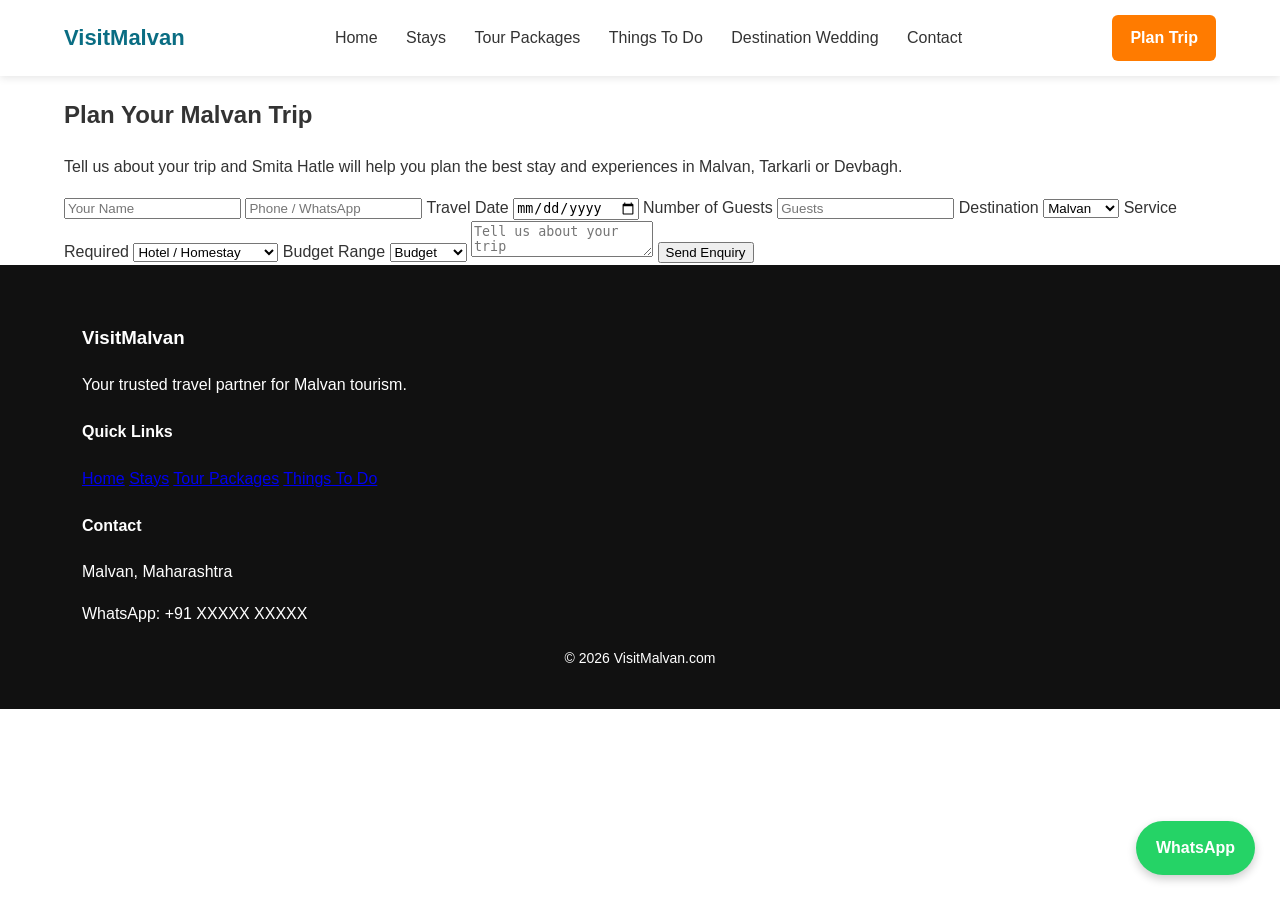
==== contact.html @ bead88ec "Create contact.html" ====
<!DOCTYPE html>
<html lang="en">

<head>

<meta charset="UTF-8">
<meta name="viewport" content="width=device-width, initial-scale=1.0">

<title>Plan Your Malvan Trip | VisitMalvan</title>

<link rel="stylesheet" href="css/style.css">

</head>

<body>

<div id="header"></div>


<section class="contact-page">

<div class="container">

<h1>Plan Your Malvan Trip</h1>

<p>
Tell us about your trip and Smita Hatle will help you plan
the best stay and experiences in Malvan, Tarkarli or Devbagh.
</p>

<form class="contact-form">

<input type="text" placeholder="Your Name" required>

<input type="tel" placeholder="Phone / WhatsApp" required>

<label>Travel Date</label>
<input type="date">

<label>Number of Guests</label>
<input type="number" min="1" placeholder="Guests">

<label>Destination</label>
<select>
<option>Malvan</option>
<option>Tarkarli</option>
<option>Devbagh</option>
</select>

<label>Service Required</label>
<select>
<option>Hotel / Homestay</option>
<option>Tour Package</option>
<option>Water Sports</option>
<option>Dolphin Safari</option>
<option>Destination Wedding</option>
<option>Local Sightseeing</option>
</select>

<label>Budget Range</label>
<select>
<option>Budget</option>
<option>Standard</option>
<option>Luxury</option>
</select>

<textarea placeholder="Tell us about your trip"></textarea>

<button type="submit">Send Enquiry</button>

</form>

</div>

</section>


<div id="footer"></div>

<script src="js/include.js"></script>

</body>
</html>
---- css/style.css ----
/* GENERAL */

body{
font-family:Arial, Helvetica, sans-serif;
margin:0;
line-height:1.6;
color:#333;
}

.container{
width:90%;
max-width:1200px;
margin:auto;
}

/* HEADER */

.site-header{
background:white;
box-shadow:0 2px 8px rgba(0,0,0,0.1);
position:sticky;
top:0;
z-index:1000;
}

.site-header .container{
display:flex;
justify-content:space-between;
align-items:center;
padding:15px 0;
}

.logo a{
font-size:22px;
font-weight:bold;
text-decoration:none;
color:#0a6d83;
}

.nav a{
margin:0 12px;
text-decoration:none;
color:#333;
font-weight:500;
}

.nav a:hover{
color:#0a6d83;
}

.cta-btn{
background:#ff7b00;
color:white;
padding:10px 18px;
border-radius:6px;
text-decoration:none;
font-weight:bold;
}

/* HERO */

.hero{
height:600px;
background-image:url('../images/hero.jpg');
background-size:cover;
background-position:center;
background-repeat:no-repeat;
position:relative;
display:flex;
align-items:center;
justify-content:center;
text-align:center;
color:white;
}

.hero-overlay{
position:absolute;
top:0;
left:0;
right:0;
bottom:0;
background:linear-gradient(
rgba(0,0,0,0.55),
rgba(0,0,0,0.35)
);
}

.hero-content{
max-width:700px;
padding:20px;
}

.hero h1{
font-size:52px;
font-weight:700;
letter-spacing:1px;
}

.hero p{
font-size:20px;
margin-bottom:25px;
}

.hero-btn{
background:#ff7b00;
padding:14px 28px;
border-radius:6px;
text-decoration:none;
color:white;
font-weight:bold;
display:inline-block;
}

/* TRUST SECTION */

.trust{
padding:70px 20px;
text-align:center;
background:#f8fafc;
}

.trust-grid{
display:grid;
grid-template-columns:repeat(auto-fit,minmax(200px,1fr));
gap:20px;
margin-top:30px;
max-width:900px;
margin-left:auto;
margin-right:auto;
font-weight:500;
}

/* DESTINATIONS */

.destinations{
padding:80px 20px;
text-align:center;
}

.destination-grid{
display:grid;
grid-template-columns:repeat(auto-fit,minmax(250px,1fr));
gap:25px;
margin-top:40px;
}

.destination-card{
border-radius:10px;
overflow:hidden;
box-shadow:0 4px 12px rgba(0,0,0,0.1);
background:white;
transition:transform 0.3s ease;
}

.destination-card:hover{
transform:translateY(-6px);
}

.destination-card img{
width:100%;
height:220px;
object-fit:cover;
}

.destination-card h3{
padding:15px;
margin:0;
}

/* SERVICES */

.services{
padding:90px 20px;
text-align:center;
background:#f7f9fb;
}

.services h2{
font-size:34px;
margin-bottom:20px;
}

.service-grid{
display:grid;
grid-template-columns:repeat(4,1fr);
gap:25px;
max-width:1100px;
margin:auto;
margin-top:40px;
}

.service-card{
background:white;
padding:35px 25px;
border-radius:12px;
box-shadow:0 6px 18px rgba(0,0,0,0.08);
transition:all 0.3s ease;
}

.service-card:hover{
transform:translateY(-8px);
box-shadow:0 14px 30px rgba(0,0,0,0.15);
}

.service-card h3{
margin-top:10px;
font-size:20px;
}

.service-card p{
color:#666;
font-size:15px;
}

.icon{
font-size:38px;
margin-bottom:12px;
}

/* EXPERIENCES */

.experiences{
padding:80px 20px;
text-align:center;
background:#fafafa;
}

.experience-grid{
display:grid;
grid-template-columns:repeat(auto-fit,minmax(240px,1fr));
gap:25px;
margin-top:40px;
}

.exp-card{
background:white;
border-radius:10px;
overflow:hidden;
box-shadow:0 4px 12px rgba(0,0,0,0.1);
transition:transform 0.3s ease;
}

.exp-card:hover{
transform:translateY(-6px);
}

.exp-card img{
width:100%;
height:200px;
object-fit:cover;
}

.exp-card h3{
padding:15px;
margin:0;
}

/* CTA SECTION */

.cta-section{
background:#0a6d83;
color:white;
padding:80px 20px;
text-align:center;
}

.cta-section h2{
margin-bottom:20px;
}

/* FOOTER */

.site-footer{
background:#111;
color:white;
padding:40px 20px;
}

.footer-section{
margin-bottom:20px;
}

.copyright{
text-align:center;
margin-top:20px;
font-size:14px;
}

/* WHATSAPP FLOAT BUTTON */

.whatsapp-float{
position:fixed;
bottom:25px;
right:25px;
background:#25D366;
color:white;
padding:14px 20px;
border-radius:50px;
text-decoration:none;
font-weight:bold;
box-shadow:0 4px 10px rgba(0,0,0,0.2);
}

/* RESPONSIVE */

@media (max-width:900px){

.service-grid{
grid-template-columns:repeat(2,1fr);
}

.hero h1{
font-size:40px;
}

}

@media (max-width:500px){

.service-grid{
grid-template-columns:1fr;
}

.hero{
height:500px;
}

.hero h1{
font-size:32px;
}

}
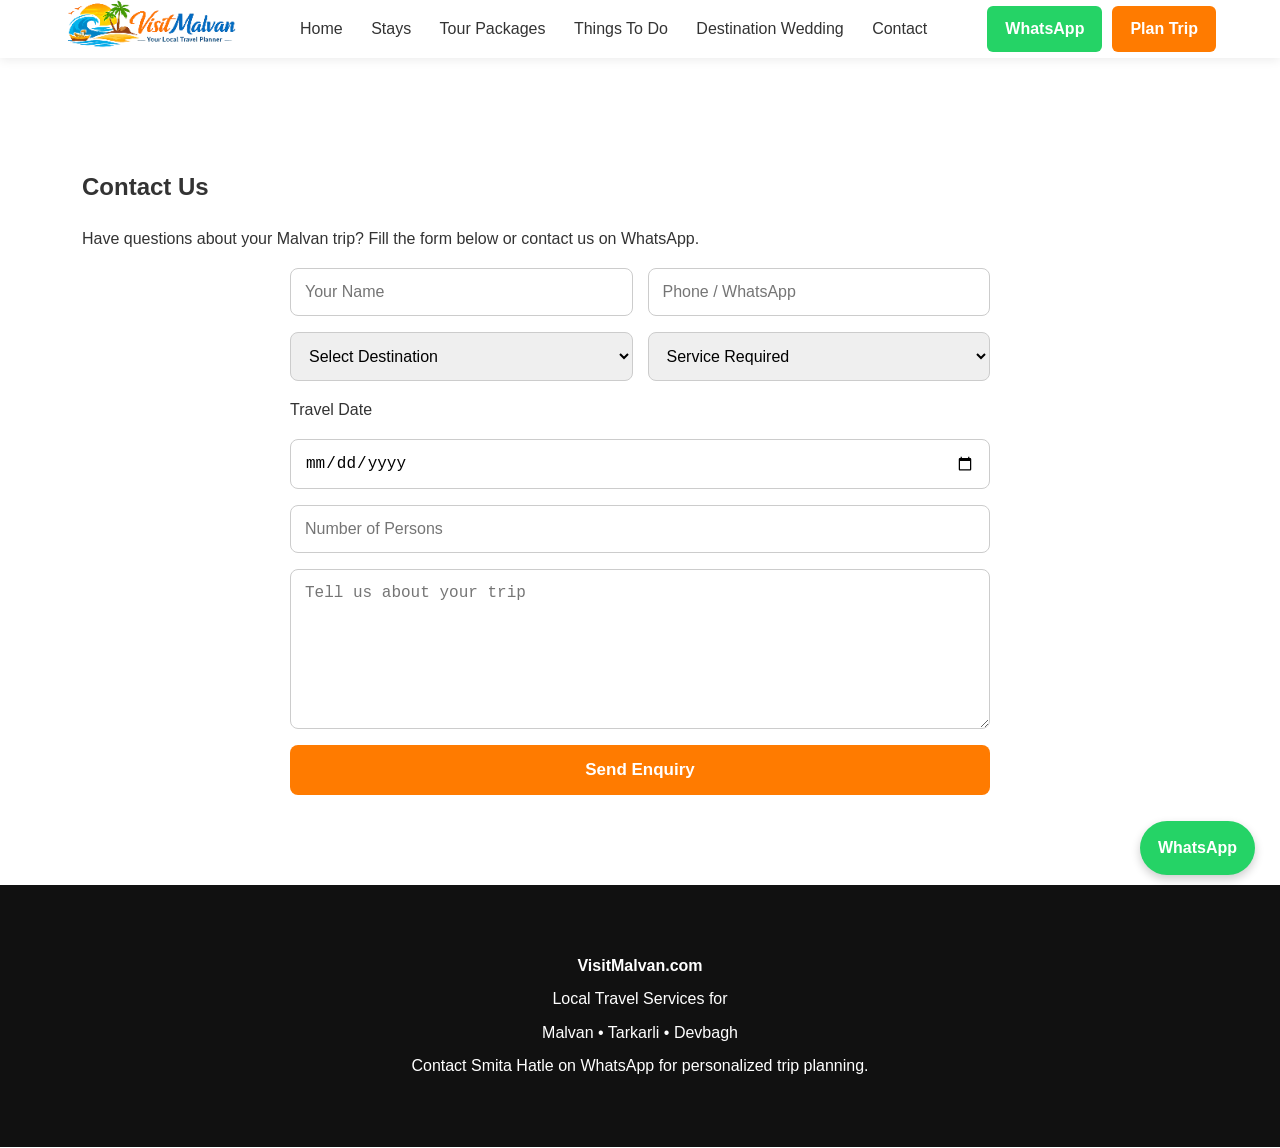
==== commit 4814e35a: "Update contact.html" ====
--- a/contact.html
+++ b/contact.html
@@ -17,56 +17,105 @@
 <div id="header"></div>
 
 
-<section class="contact-page">
+<section class="contact-section">
 
 <div class="container">
 
-<h1>Plan Your Malvan Trip</h1>
+<h1>Contact Us</h1>
 
-<p>
-Tell us about your trip and Smita Hatle will help you plan
-the best stay and experiences in Malvan, Tarkarli or Devbagh.
+<p class="contact-intro">
+Have questions about your Malvan trip?  
+Fill the form below or contact us on WhatsApp.
 </p>
 
-<form class="contact-form">
+<form
+class="enquiry-form"
+action="https://formspree.io/f/YOUR_FORM_ID"
+method="POST">
 
-<input type="text" placeholder="Your Name" required>
+<input
+type="hidden"
+name="_subject"
+value="New Enquiry from VisitMalvan Contact Page">
 
-<input type="tel" placeholder="Phone / WhatsApp" required>
+<!-- Name + Phone -->
 
-<label>Travel Date</label>
-<input type="date">
+<div class="form-row">
 
-<label>Number of Guests</label>
-<input type="number" min="1" placeholder="Guests">
+<input
+type="text"
+name="name"
+placeholder="Your Name"
+required>
 
-<label>Destination</label>
-<select>
+<input
+type="tel"
+name="phone"
+placeholder="Phone / WhatsApp"
+required>
+
+</div>
+
+<!-- Destination + Service -->
+
+<div class="form-row">
+
+<select name="destination" required>
+
+<option value="">Select Destination</option>
+
 <option>Malvan</option>
 <option>Tarkarli</option>
 <option>Devbagh</option>
+
 </select>
 
-<label>Service Required</label>
-<select>
+<select name="service" required>
+
+<option value="">Service Required</option>
+
 <option>Hotel / Homestay</option>
 <option>Tour Package</option>
 <option>Water Sports</option>
 <option>Dolphin Safari</option>
+<option>Local Sightseeing</option>
 <option>Destination Wedding</option>
-<option>Local Sightseeing</option>
+
 </select>
 
-<label>Budget Range</label>
-<select>
-<option>Budget</option>
-<option>Standard</option>
-<option>Luxury</option>
-</select>
+</div>
 
-<textarea placeholder="Tell us about your trip"></textarea>
+<!-- Travel Date -->
 
-<button type="submit">Send Enquiry</button>
+<label>Travel Date</label>
+
+<input
+type="date"
+name="travel_date"
+required>
+
+<!-- Number of Persons -->
+
+<input
+type="number"
+name="persons"
+placeholder="Number of Persons"
+min="1"
+required>
+
+<!-- Message -->
+
+<textarea
+name="message"
+placeholder="Tell us about your trip"
+required>
+</textarea>
+
+<!-- Submit -->
+
+<button type="submit">
+Send Enquiry
+</button>
 
 </form>
 
--- a/css/style.css
+++ b/css/style.css
@@ -12,7 +12,16 @@
 max-width:1200px;
 margin:auto;
 }
-
+section{
+padding:90px 20px;
+}
+
+section h2{
+font-size:34px;
+text-align:center;
+margin-bottom:25px;
+color:#0a6d83;
+}
 /* HEADER */
 
 .site-header{
@@ -27,7 +36,6 @@
 display:flex;
 justify-content:space-between;
 align-items:center;
-padding:15px 0;
 }
 
 .logo a{
@@ -36,7 +44,10 @@
 text-decoration:none;
 color:#0a6d83;
 }
-
+.logo img{
+height:48px;
+width:auto;
+}
 .nav a{
 margin:0 12px;
 text-decoration:none;
@@ -56,15 +67,47 @@
 text-decoration:none;
 font-weight:bold;
 }
+.header-buttons{
+display:flex;
+gap:10px;
+}
+
+.whatsapp-btn{
+background:#25D366;
+color:white;
+padding:10px 18px;
+border-radius:6px;
+text-decoration:none;
+font-weight:bold;
+}
+
+.whatsapp-btn:hover{
+background:#1ebe5d;
+}
+
+.hero-btn.secondary{
+background:#25D366;
+}
+
+.whatsapp-float{
+position:fixed;
+bottom:25px;
+right:25px;
+background:#25D366;
+color:white;
+padding:14px 18px;
+border-radius:50px;
+text-decoration:none;
+font-weight:bold;
+box-shadow:0 4px 10px rgba(0,0,0,0.2);
+z-index:999;
+}
 
 /* HERO */
 
 .hero{
 height:600px;
-background-image:url('../images/hero.jpg');
-background-size:cover;
-background-position:center;
-background-repeat:no-repeat;
+background:url('../images/hero.jpg') center/cover no-repeat;
 position:relative;
 display:flex;
 align-items:center;
@@ -83,54 +126,127 @@
 rgba(0,0,0,0.55),
 rgba(0,0,0,0.35)
 );
+z-index:1;
 }
 
 .hero-content{
-max-width:700px;
+position:relative;
+z-index:2;
+max-width:600px;
+margin:auto;
 padding:20px;
 }
 
 .hero h1{
-font-size:52px;
-font-weight:700;
-letter-spacing:1px;
-}
-
+font-size:46px;
+line-height:1.2;
+margin-bottom:15px;
+}
 .hero p{
 font-size:20px;
-margin-bottom:25px;
-}
-
+margin:6px 0;
+}
+.hero-sub{
+font-size:18px;
+margin-top:10px;
+letter-spacing:1px;
+opacity:0.9;
+}
 .hero-btn{
 background:#ff7b00;
 padding:14px 28px;
 border-radius:6px;
 text-decoration:none;
 color:white;
-font-weight:bold;
+font-weight:600;
 display:inline-block;
+margin:8px;
+transition:all 0.3s ease;
+}
+.hero-btn{
+margin:12px 8px;
+}
+.hero-btn:hover{
+background:#e46c00;
+}
+
+.hero-btn.secondary{
+background:#25D366;
+}
+
+.hero-btn.secondary:hover{
+background:#1ebe5d;
 }
 
 /* TRUST SECTION */
 
-.trust{
-padding:70px 20px;
-text-align:center;
-background:#f8fafc;
-}
-
-.trust-grid{
+.about-photo img{
+width:260px;
+height:auto;
+border-radius:12px;
+box-shadow:0 8px 20px rgba(0,0,0,0.15);
+display:block;
+margin:auto;
+}
+.about-smita{
+padding:80px 20px;
+background:#ffffff;
+}
+
+.about-grid{
 display:grid;
-grid-template-columns:repeat(auto-fit,minmax(200px,1fr));
-gap:20px;
-margin-top:30px;
+grid-template-columns:260px 1fr;
+gap:40px;
+align-items:center;
 max-width:900px;
-margin-left:auto;
-margin-right:auto;
+margin:auto;
+}
+
+.about-text h2{
+font-size:34px;
+margin-bottom:15px;
+}
+
+.about-text p{
+margin-bottom:12px;
+font-size:16px;
+line-height:1.6;
+}
+
+.trust-points{
+margin-top:15px;
+padding:0;
+list-style:none;
+}
+
+.trust-points li{
+margin-bottom:8px;
 font-weight:500;
 }
 
+@media (max-width:768px){
+
+.about-grid{
+grid-template-columns:1fr;
+text-align:center;
+}
+
+.about-photo img{
+margin-bottom:20px;
+}
+
+}
+
 /* DESTINATIONS */
+.destination-card img,
+.exp-card img{
+transition:transform 0.4s ease;
+}
+
+.destination-card:hover img,
+.exp-card:hover img{
+transform:scale(1.05);
+}
 
 .destinations{
 padding:80px 20px;
@@ -145,11 +261,10 @@
 }
 
 .destination-card{
-border-radius:10px;
+border-radius:12px;
 overflow:hidden;
-box-shadow:0 4px 12px rgba(0,0,0,0.1);
-background:white;
-transition:transform 0.3s ease;
+box-shadow:0 6px 18px rgba(0,0,0,0.12);
+transition:all 0.3s ease;
 }
 
 .destination-card:hover{
@@ -198,8 +313,8 @@
 }
 
 .service-card:hover{
-transform:translateY(-8px);
-box-shadow:0 14px 30px rgba(0,0,0,0.15);
+transform:translateY(-6px);
+box-shadow:0 12px 28px rgba(0,0,0,0.15);
 }
 
 .service-card h3{
@@ -234,9 +349,9 @@
 
 .exp-card{
 background:white;
-border-radius:10px;
+border-radius:12px;
 overflow:hidden;
-box-shadow:0 4px 12px rgba(0,0,0,0.1);
+box-shadow:0 6px 18px rgba(0,0,0,0.12);
 transition:transform 0.3s ease;
 }
 
@@ -249,7 +364,13 @@
 height:200px;
 object-fit:cover;
 }
-
+.exp-card img{
+transition:transform 0.4s ease;
+}
+
+.exp-card:hover img{
+transform:scale(1.05);
+}
 .exp-card h3{
 padding:15px;
 margin:0;
@@ -273,34 +394,19 @@
 .site-footer{
 background:#111;
 color:white;
-padding:40px 20px;
-}
-
-.footer-section{
-margin-bottom:20px;
-}
-
+padding:60px 20px;
+text-align:center;
+}
+
+.site-footer p{
+margin:8px 0;
+}
 .copyright{
 text-align:center;
 margin-top:20px;
 font-size:14px;
 }
 
-/* WHATSAPP FLOAT BUTTON */
-
-.whatsapp-float{
-position:fixed;
-bottom:25px;
-right:25px;
-background:#25D366;
-color:white;
-padding:14px 20px;
-border-radius:50px;
-text-decoration:none;
-font-weight:bold;
-box-shadow:0 4px 10px rgba(0,0,0,0.2);
-}
-
 /* RESPONSIVE */
 
 @media (max-width:900px){
@@ -330,3 +436,561 @@
 }
 
 }
+
+.contact-page{
+padding:80px 20px;
+}
+
+.contact-page h1{
+text-align:center;
+margin-bottom:10px;
+}
+
+.contact-page p{
+text-align:center;
+margin-bottom:40px;
+}
+
+.contact-form{
+max-width:600px;
+margin:auto;
+display:flex;
+flex-direction:column;
+gap:15px;
+}
+
+.contact-form input,
+.contact-form select,
+.contact-form textarea{
+padding:12px;
+border:1px solid #ccc;
+border-radius:6px;
+font-size:16px;
+}
+
+.contact-form textarea{
+min-height:120px;
+}
+
+.contact-form button{
+background:#ff7b00;
+color:white;
+padding:14px;
+border:none;
+border-radius:6px;
+font-size:16px;
+cursor:pointer;
+}
+
+.contact-form button:hover{
+background:#e46c00;
+}
+.enquiry-section{
+background:#f7f9fb;
+padding:80px 20px;
+text-align:center;
+}
+
+.enquiry-section p{
+max-width:600px;
+margin:auto;
+margin-bottom:30px;
+}
+
+.enquiry-form{
+max-width:600px;
+margin:auto;
+display:flex;
+flex-direction:column;
+gap:16px;
+}
+
+.enquiry-form input,
+.enquiry-form select,
+.enquiry-form textarea{
+padding:12px;
+border:1px solid #ccc;
+border-radius:6px;
+font-size:16px;
+}
+
+.enquiry-form textarea{
+min-height:120px;
+}
+
+.enquiry-form button{
+background:#ff7b00;
+color:white;
+padding:14px;
+border:none;
+border-radius:6px;
+font-size:16px;
+cursor:pointer;
+}
+
+.enquiry-form button:hover{
+background:#e46c00;
+}
+.enquiry-intro{
+max-width:600px;
+margin:auto;
+margin-bottom:25px;
+font-size:16px;
+color:#555;
+}
+/* PREMIUM ENQUIRY FORM */
+
+.enquiry-form{
+max-width:700px;
+margin:auto;
+display:flex;
+flex-direction:column;
+gap:16px;
+}
+
+.form-row{
+display:flex;
+gap:15px;
+}
+
+.form-row input,
+.form-row select{
+flex:1;
+}
+
+.enquiry-form input,
+.enquiry-form select,
+.enquiry-form textarea{
+padding:14px;
+border:1px solid #ccc;
+border-radius:8px;
+font-size:16px;
+transition:all 0.2s ease;
+}
+
+.enquiry-form input:focus,
+.enquiry-form select:focus,
+.enquiry-form textarea:focus{
+border-color:#0a6d83;
+outline:none;
+box-shadow:0 0 0 2px rgba(10,109,131,0.1);
+}
+
+.enquiry-form textarea{
+min-height:130px;
+}
+
+.enquiry-form button{
+background:#ff7b00;
+color:white;
+padding:15px;
+border:none;
+border-radius:8px;
+font-size:17px;
+font-weight:600;
+cursor:pointer;
+transition:all 0.3s ease;
+}
+
+.enquiry-form button:hover{
+background:#e46c00;
+transform:translateY(-2px);
+}
+
+/* MOBILE */
+
+@media (max-width:768px){
+
+.form-row{
+flex-direction:column;
+}
+
+}
+/* ---------------- EXISTING CSS ABOVE ---------------- */
+
+
+/* ===== PREMIUM DESIGN IMPROVEMENTS ===== */
+
+.hero-content{
+max-width:600px;
+margin:auto;
+padding:20px;
+text-align:center;
+}
+
+.hero h1{
+line-height:1.2;
+font-size:52px;
+}
+
+.hero-btn{
+margin:8px;
+}
+
+/* destination cards */
+
+.destination-card{
+border-radius:12px;
+overflow:hidden;
+box-shadow:0 6px 18px rgba(0,0,0,0.12);
+transition:all 0.3s ease;
+}
+
+.destination-card:hover{
+transform:translateY(-6px);
+}
+
+/* service cards */
+
+.service-card{
+background:white;
+padding:35px 25px;
+border-radius:12px;
+box-shadow:0 6px 18px rgba(0,0,0,0.08);
+transition:all 0.3s ease;
+}
+
+.service-card:hover{
+transform:translateY(-6px);
+box-shadow:0 12px 28px rgba(0,0,0,0.15);
+}
+
+/* experience cards */
+
+.exp-card img{
+transition:transform 0.4s ease;
+}
+
+.exp-card:hover img{
+transform:scale(1.05);
+}
+@media (max-width:768px){
+
+.hero{
+height:450px;
+padding:20px;
+}
+
+.hero h1{
+font-size:30px;
+line-height:1.2;
+}
+
+.hero p{
+font-size:16px;
+}
+
+.hero-btn{
+padding:10px 18px;
+font-size:14px;
+}
+
+}
+@media (max-width:768px){
+
+.destination-grid{
+grid-template-columns:1fr;
+}
+
+}
+@media (max-width:768px){
+
+.service-grid{
+grid-template-columns:1fr;
+}
+
+}
+@media (max-width:768px){
+
+.experience-grid{
+grid-template-columns:1fr;
+}
+
+}
+@media (max-width:768px){
+
+.about-grid{
+grid-template-columns:1fr;
+text-align:center;
+}
+
+.about-photo img{
+margin-bottom:20px;
+}
+
+}
+@media (max-width:768px){
+
+.site-header .container{
+flex-direction:column;
+gap:10px;
+}
+
+.nav{
+display:flex;
+flex-wrap:wrap;
+justify-content:center;
+}
+
+}
+@media (max-width:768px){
+
+.site-header .container{
+flex-direction:column;
+align-items:center;
+gap:10px;
+}
+
+.logo{
+margin-bottom:5px;
+}
+
+.nav{
+display:flex;
+flex-wrap:wrap;
+justify-content:center;
+gap:10px;
+}
+
+.nav a{
+margin:5px 8px;
+font-size:14px;
+}
+
+.header-buttons{
+display:flex;
+gap:10px;
+}
+
+}
+/* Hamburger button */
+
+.menu-toggle{
+display:none;
+font-size:26px;
+cursor:pointer;
+}
+
+/* Mobile styles */
+
+@media (max-width:768px){
+
+.menu-toggle{
+display:block;
+position:absolute;
+right:20px;
+top:18px;
+}
+
+.nav{
+max-height:0;
+overflow:hidden;
+flex-direction:column;
+width:100%;
+background:white;
+transition:max-height 0.3s ease;
+box-shadow:0 4px 10px rgba(0,0,0,0.1);
+}
+
+.nav.active{
+max-height:400px;
+}
+
+.nav a{
+display:block;
+padding:12px;
+text-align:center;
+border-top:1px solid #eee;
+}
+
+.header-buttons{
+display:none;
+}
+
+.site-header .container{
+position:relative;
+flex-direction:column;
+align-items:flex-start;
+}
+
+}
+@media (max-width:768px){
+
+.site-header{
+padding:10px 0;
+}
+
+.logo a{
+font-size:20px;
+}
+
+}
+/* ===== SAFE HEADER ENHANCEMENTS ===== */
+
+/* Add subtle shadow only if not already defined */
+
+.site-header{
+box-shadow:0 2px 10px rgba(0,0,0,0.08);
+}
+
+/* Improve spacing without changing layout */
+
+.nav{
+gap:18px;
+}
+
+/* Smooth hover color */
+
+.nav a{
+transition:color 0.3s ease;
+}
+
+/* Add underline hover effect safely */
+
+.nav a:hover{
+color:#0a6d83;
+}
+
+/* Button improvement without changing size */
+
+.cta-btn{
+transition:all 0.3s ease;
+}
+
+.cta-btn:hover{
+transform:translateY(-2px);
+}
+/* EXPERT SECTION (MERGED TRUST + VALUE) */
+
+.expert-section{
+background:#ffffff;
+padding:80px 20px;
+}
+
+.expert-grid{
+display:grid;
+grid-template-columns:280px 1fr;
+gap:40px;
+align-items:center;
+max-width:1000px;
+margin:auto;
+}
+
+.expert-photo img{
+width:260px;
+border-radius:12px;
+box-shadow:0 8px 20px rgba(0,0,0,0.15);
+display:block;
+margin:auto;
+}
+
+.expert-content h2{
+margin-bottom:15px;
+font-size:34px;
+}
+
+.expert-content p{
+font-size:16px;
+line-height:1.6;
+margin-bottom:20px;
+}
+
+.expert-points{
+display:grid;
+grid-template-columns:repeat(auto-fit,minmax(220px,1fr));
+gap:12px;
+font-weight:500;
+color:#333;
+}
+
+/* Mobile */
+
+@media (max-width:768px){
+
+.expert-grid{
+grid-template-columns:1fr;
+text-align:center;
+}
+
+.expert-photo img{
+margin-bottom:20px;
+}
+
+}
+/* TESTIMONIALS */
+
+.testimonials{
+background:#ffffff;
+padding:80px 20px;
+text-align:center;
+}
+
+.testimonial-grid{
+display:grid;
+grid-template-columns:repeat(auto-fit,minmax(280px,1fr));
+gap:25px;
+margin-top:40px;
+}
+
+.testimonial-card{
+background:#f7f9fb;
+padding:25px;
+border-radius:12px;
+box-shadow:0 6px 18px rgba(0,0,0,0.08);
+transition:all 0.3s ease;
+}
+
+.testimonial-card:hover{
+transform:translateY(-6px);
+box-shadow:0 12px 28px rgba(0,0,0,0.15);
+}
+
+.stars{
+color:#ffb400;
+font-size:18px;
+margin-bottom:10px;
+}
+
+.testimonial-card p{
+font-size:15px;
+line-height:1.6;
+margin-bottom:15px;
+}
+
+.testimonial-card h4{
+margin:0;
+color:#0a6d83;
+}
+
+.testimonial-card span{
+font-size:14px;
+color:#666;
+}
+/* PREMIUM ONE-LINE TRUST BAR */
+
+.trust-line{
+background:linear-gradient(90deg,#0a6d83,#128aa3);
+color:white;
+padding:18px 10px;
+text-align:center;
+font-weight:600;
+letter-spacing:0.5px;
+font-size:16px;
+box-shadow:0 -2px 10px rgba(0,0,0,0.08);
+}
+
+.trust-line p{
+margin:0;
+}
+
+/* Mobile */
+
+@media (max-width:768px){
+
+.trust-line{
+font-size:14px;
+line-height:1.5;
+padding:14px 10px;
+}
+
+}
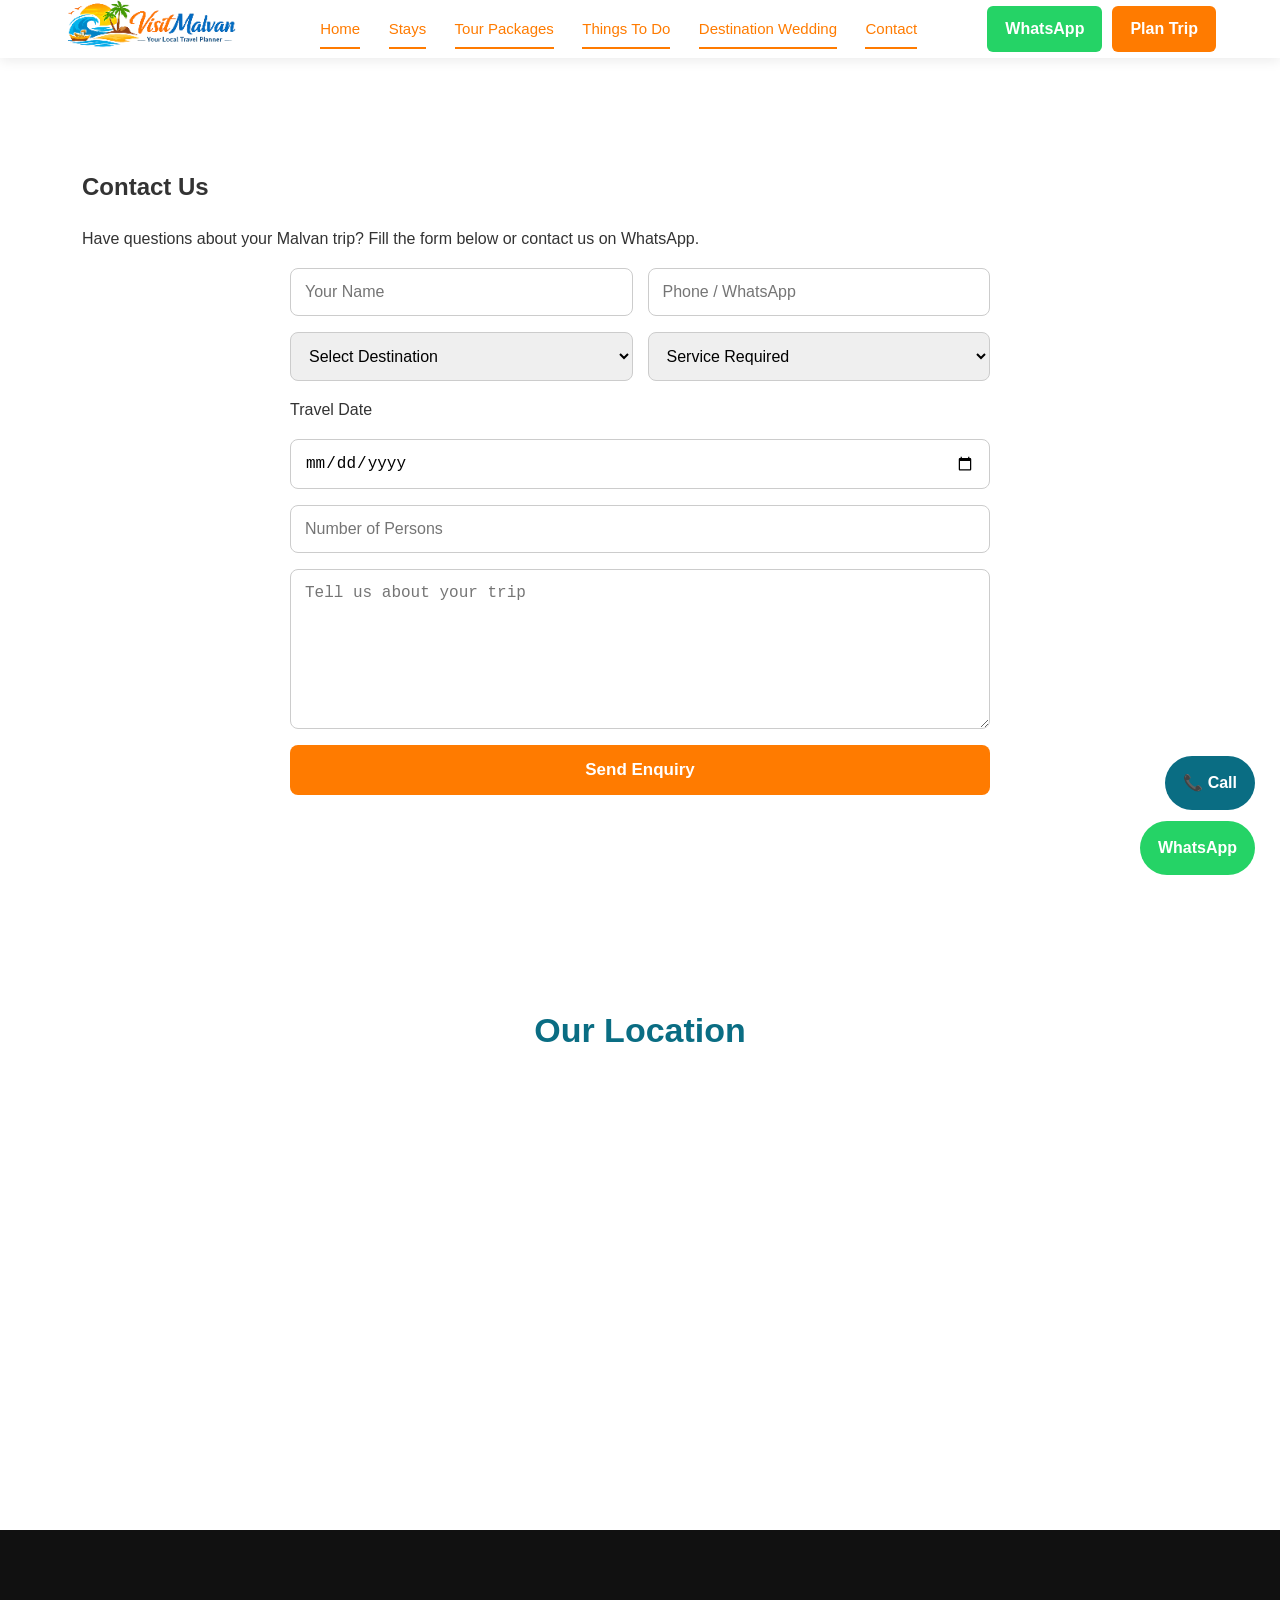
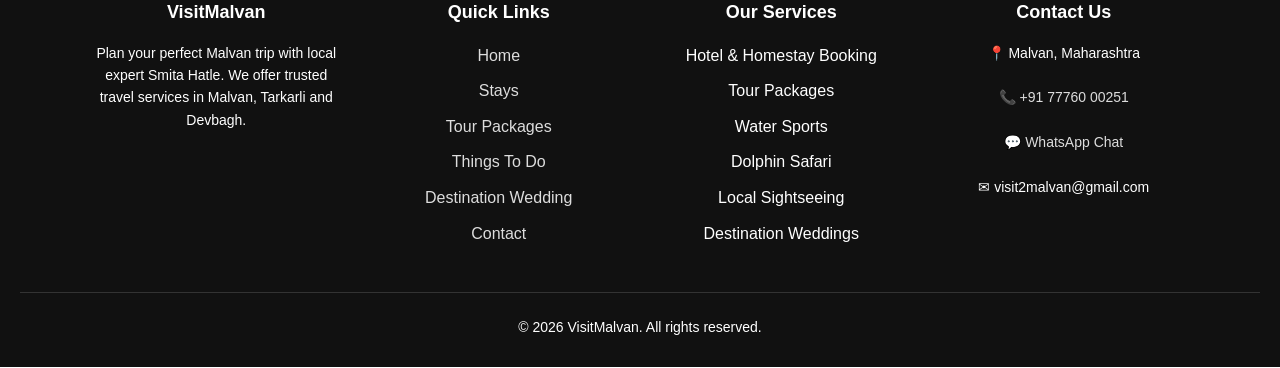
==== commit 53cf7199: "Update contact.html" ====
--- a/contact.html
+++ b/contact.html
@@ -30,9 +30,12 @@
 
 <form
 class="enquiry-form"
-action="https://formspree.io/f/YOUR_FORM_ID"
+action="https://formspree.io/f/mvzvkknq"
 method="POST">
-
+<input
+type="hidden"
+name="_next"
+value="https://visitmalvan.com/thank-you.html">
 <input
 type="hidden"
 name="_subject"
@@ -123,7 +126,19 @@
 
 </section>
 
+<section class="map-section">
 
+<h2>Our Location</h2>
+
+<iframe
+src="https://www.google.com/maps?q=Malvan+Maharashtra&output=embed"
+width="100%"
+height="350"
+style="border:0;"
+loading="lazy">
+</iframe>
+
+</section>
 <div id="footer"></div>
 
 <script src="js/include.js"></script>
--- a/css/style.css
+++ b/css/style.css
@@ -23,7 +23,12 @@
 color:#0a6d83;
 }
 /* HEADER */
-
+.hero-overlay{
+background:linear-gradient(
+rgba(0,0,0,0.65),
+rgba(0,0,0,0.45)
+);
+}
 .site-header{
 background:white;
 box-shadow:0 2px 8px rgba(0,0,0,0.1);
@@ -46,7 +51,7 @@
 }
 .logo img{
 height:48px;
-width:auto;
+margin-right:10px;
 }
 .nav a{
 margin:0 12px;
@@ -64,8 +69,14 @@
 color:white;
 padding:10px 18px;
 border-radius:6px;
+font-weight:600;
 text-decoration:none;
-font-weight:bold;
+transition:all 0.3s ease;
+}
+
+.cta-btn:hover{
+background:#e46c00;
+transform:translateY(-2px);
 }
 .header-buttons{
 display:flex;
@@ -87,6 +98,19 @@
 
 .hero-btn.secondary{
 background:#25D366;
+}
+
+.call-float{
+position:fixed;
+bottom:90px;
+right:25px;
+background:#0a6d83;
+color:white;
+padding:14px 18px;
+border-radius:50px;
+text-decoration:none;
+font-weight:bold;
+z-index:999;
 }
 
 .whatsapp-float{
@@ -99,7 +123,6 @@
 border-radius:50px;
 text-decoration:none;
 font-weight:bold;
-box-shadow:0 4px 10px rgba(0,0,0,0.2);
 z-index:999;
 }
 
@@ -994,3 +1017,128 @@
 }
 
 }
+.thank-you-section{
+text-align:center;
+padding:100px 20px;
+}
+
+.thank-you-section h1{
+font-size:36px;
+margin-bottom:20px;
+color:#0a6d83;
+}
+
+.thank-you-text{
+font-size:18px;
+margin-bottom:30px;
+}
+
+.thank-you-buttons{
+display:flex;
+justify-content:center;
+gap:15px;
+flex-wrap:wrap;
+}
+/* FOOTER */
+
+.site-footer{
+background:#111;
+color:white;
+padding:50px 20px 20px;
+}
+
+.footer-grid{
+display:grid;
+grid-template-columns:repeat(auto-fit,minmax(220px,1fr));
+gap:30px;
+max-width:1100px;
+margin:auto;
+}
+
+.footer-section h3{
+margin-bottom:15px;
+font-size:18px;
+}
+
+.footer-section p{
+font-size:14px;
+line-height:1.6;
+}
+
+.footer-section ul{
+list-style:none;
+padding:0;
+}
+
+.footer-section ul li{
+margin-bottom:10px;
+}
+
+.footer-section a{
+color:#ddd;
+text-decoration:none;
+}
+
+.footer-section a:hover{
+color:#ff7b00;
+}
+
+.footer-bottom{
+text-align:center;
+margin-top:30px;
+padding-top:15px;
+border-top:1px solid #333;
+font-size:14px;
+}
+/* PREMIUM NAVIGATION STYLING */
+
+.nav a{
+position:relative;
+font-weight:500;
+font-size:15px;
+padding:6px 0;
+transition:color 0.3s ease;
+}
+
+/* underline animation */
+
+.nav a::after{
+content:"";
+position:absolute;
+left:0;
+bottom:-6px;
+width:0;
+height:2px;
+background:#ff7b00;
+transition:width 0.3s ease;
+}
+
+.nav a:hover{
+color:#ff7b00;
+}
+
+.nav a:hover::after{
+width:100%;
+}
+
+/* active page highlight */
+
+.nav a.active{
+color:#ff7b00;
+}
+
+.nav a.active::after{
+width:100%;
+}
+
+/* spacing improvement */
+
+.nav{
+gap:22px;
+}
+
+/* header polish */
+
+.site-header{
+box-shadow:0 3px 12px rgba(0,0,0,0.08);
+}
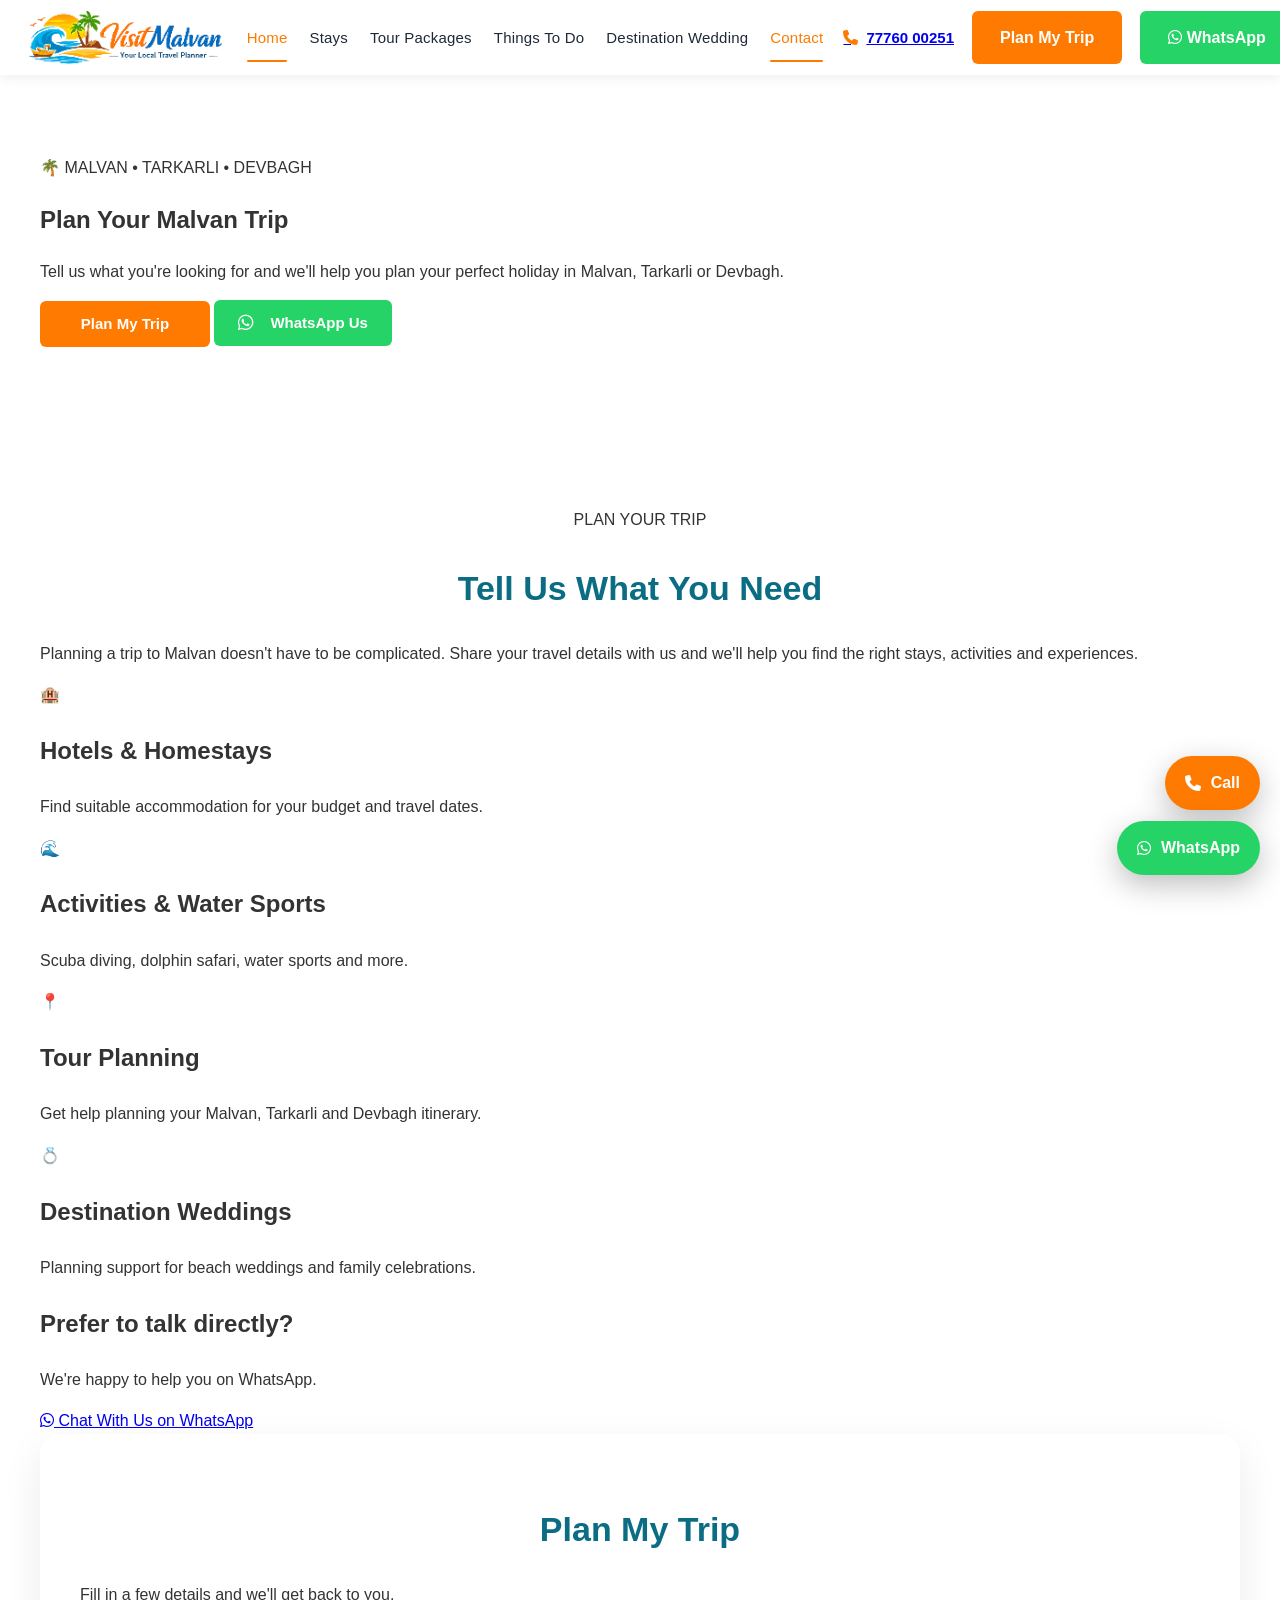
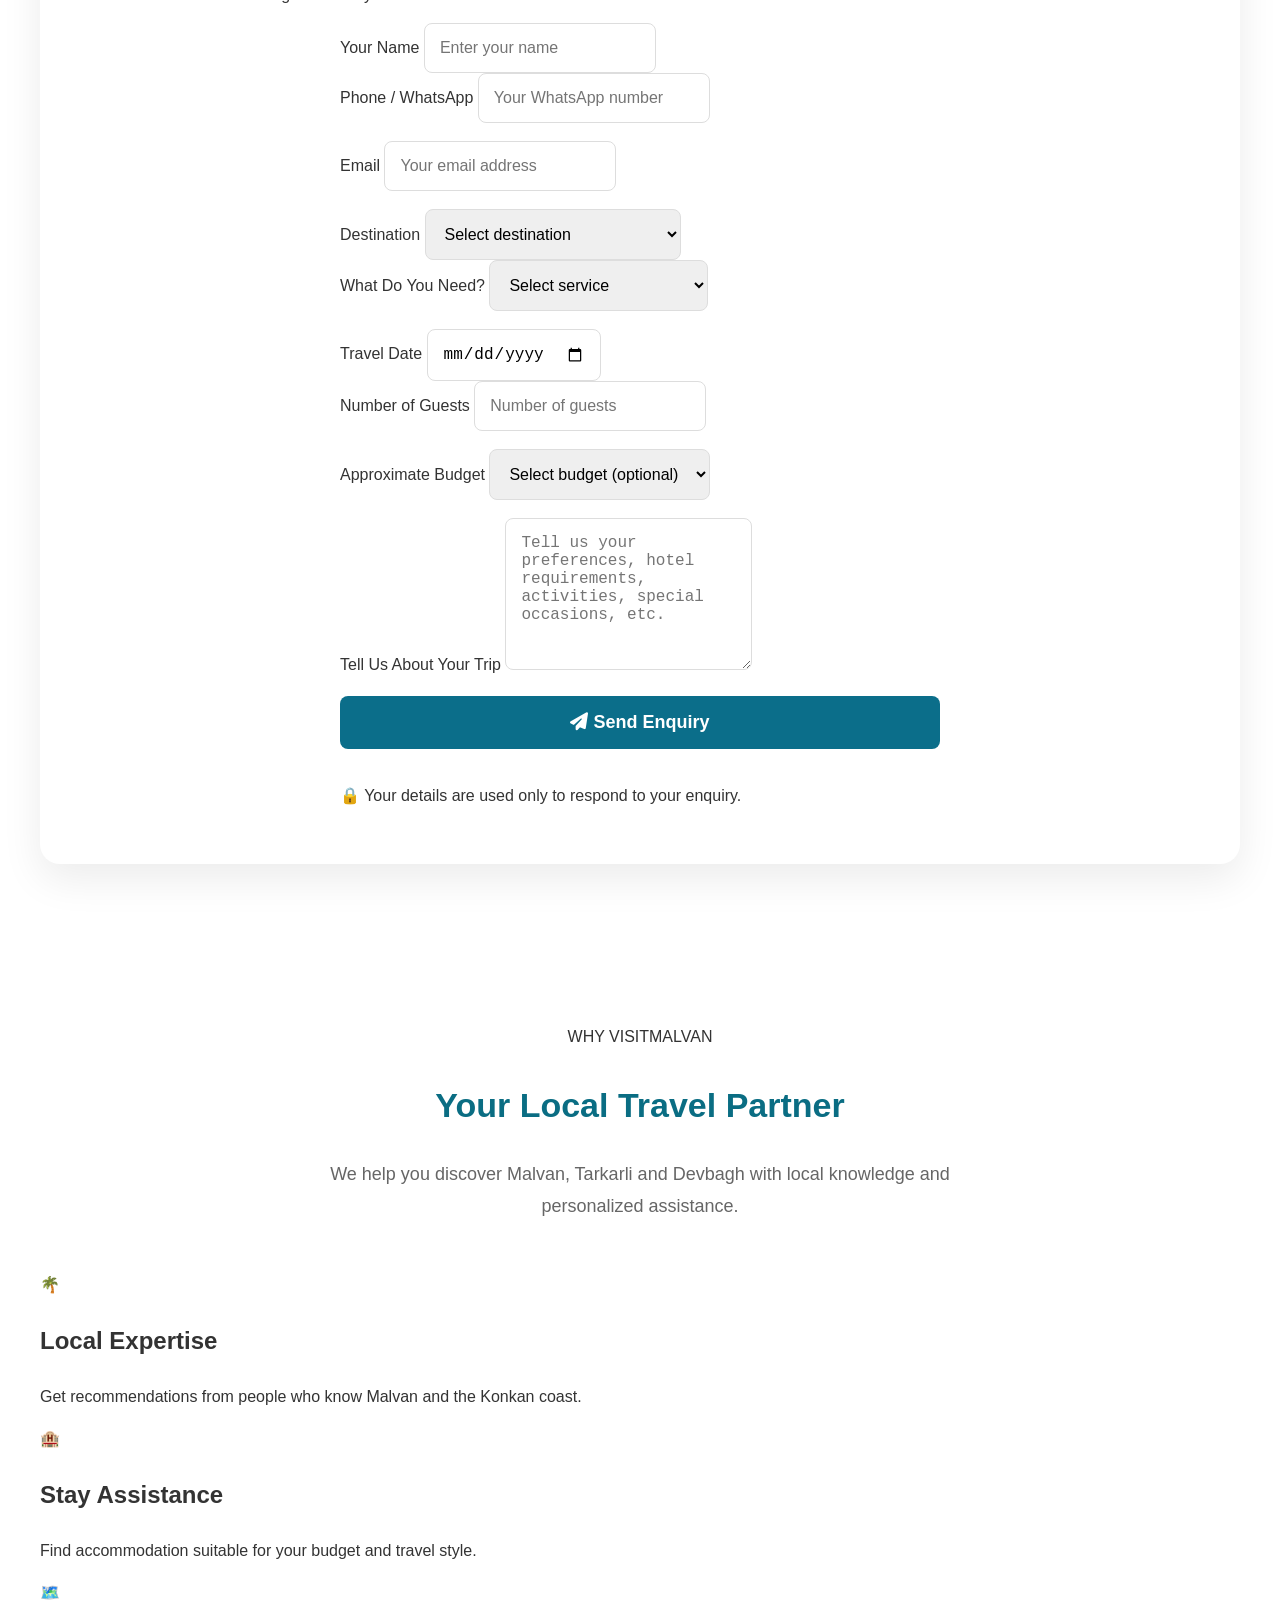
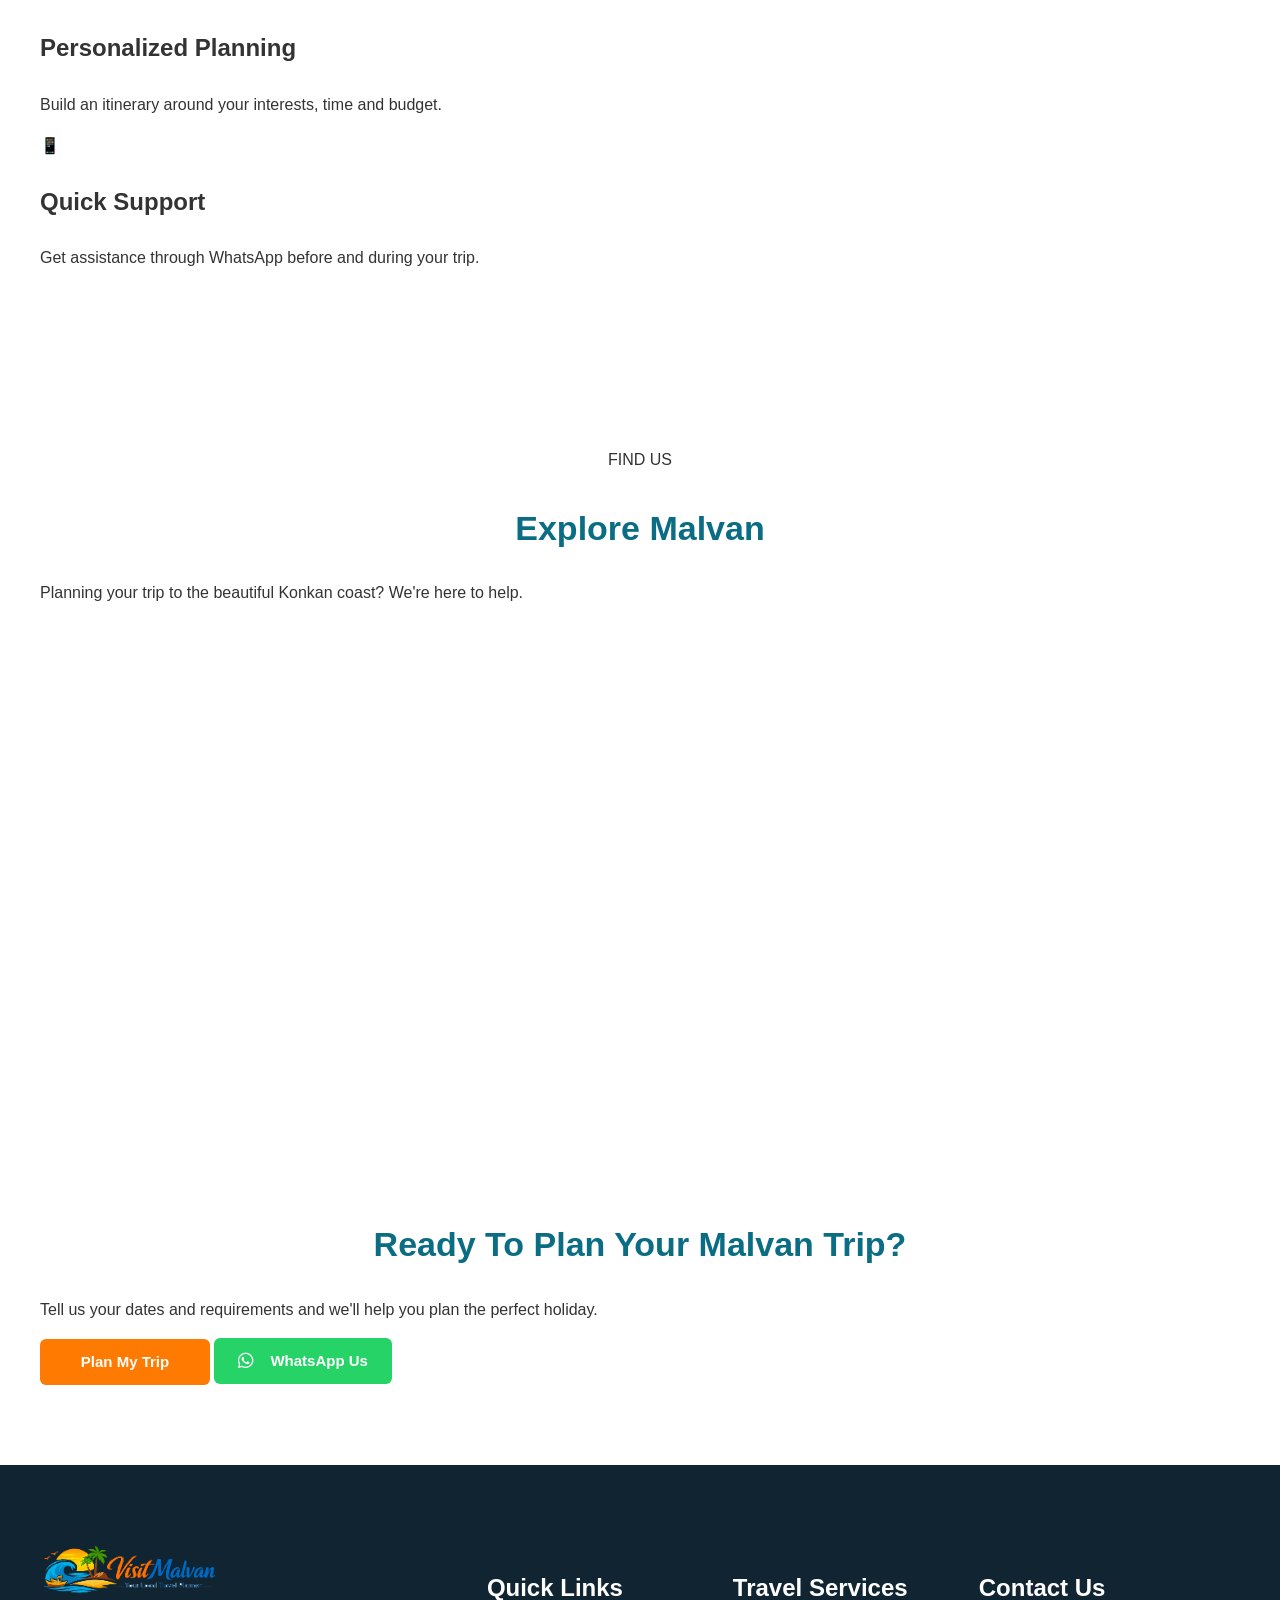
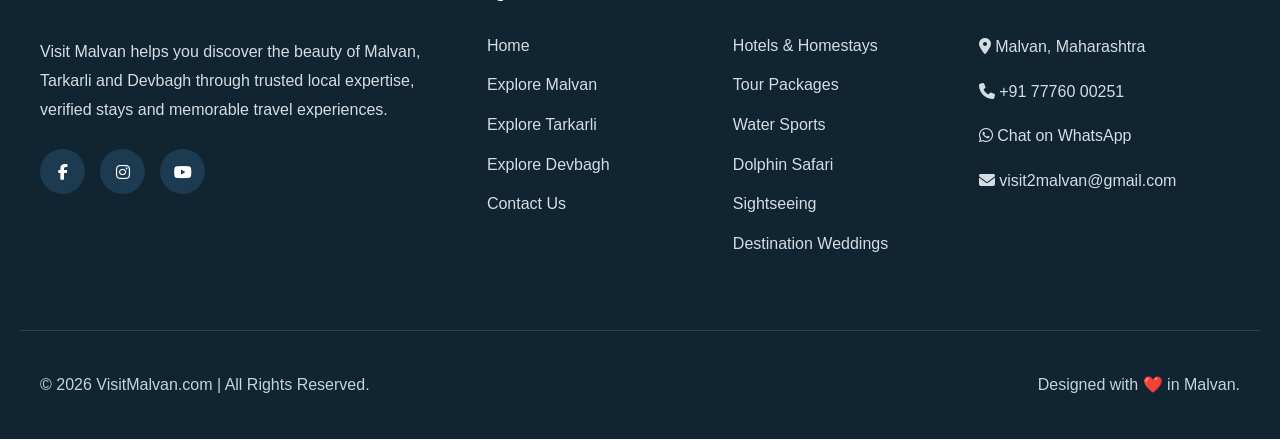
==== commit 79899812: "Update contact.html" ====
--- a/contact.html
+++ b/contact.html
@@ -8,7 +8,17 @@
 
 <title>Plan Your Malvan Trip | VisitMalvan</title>
 
+<meta name="description"
+content="Plan your Malvan, Tarkarli or Devbagh trip with VisitMalvan. Get help with hotels, tour packages, scuba diving, water sports, sightseeing and destination weddings.">
+
 <link rel="stylesheet" href="css/style.css">
+<link rel="stylesheet" href="css/contact.css">
+
+<link rel="icon" href="favicon.ico">
+<link rel="shortcut icon" href="favicon.ico">
+
+<link rel="stylesheet"
+href="https://cdnjs.cloudflare.com/ajax/libs/font-awesome/6.5.1/css/all.min.css">
 
 </head>
 
@@ -17,129 +27,623 @@
 <div id="header"></div>
 
 
-<section class="contact-section">
-
-<div class="container">
-
-<h1>Contact Us</h1>
-
-<p class="contact-intro">
-Have questions about your Malvan trip?  
-Fill the form below or contact us on WhatsApp.
-</p>
-
-<form
-class="enquiry-form"
-action="https://formspree.io/f/mvzvkknq"
-method="POST">
-<input
-type="hidden"
-name="_next"
-value="https://visitmalvan.com/thank-you.html">
-<input
-type="hidden"
-name="_subject"
-value="New Enquiry from VisitMalvan Contact Page">
-
-<!-- Name + Phone -->
-
-<div class="form-row">
-
-<input
-type="text"
-name="name"
-placeholder="Your Name"
-required>
-
-<input
-type="tel"
-name="phone"
-placeholder="Phone / WhatsApp"
-required>
-
-</div>
-
-<!-- Destination + Service -->
-
-<div class="form-row">
-
-<select name="destination" required>
-
-<option value="">Select Destination</option>
-
-<option>Malvan</option>
-<option>Tarkarli</option>
-<option>Devbagh</option>
-
-</select>
-
-<select name="service" required>
-
-<option value="">Service Required</option>
-
-<option>Hotel / Homestay</option>
-<option>Tour Package</option>
-<option>Water Sports</option>
-<option>Dolphin Safari</option>
-<option>Local Sightseeing</option>
-<option>Destination Wedding</option>
-
-</select>
-
-</div>
-
-<!-- Travel Date -->
-
-<label>Travel Date</label>
-
-<input
-type="date"
-name="travel_date"
-required>
-
-<!-- Number of Persons -->
-
-<input
-type="number"
-name="persons"
-placeholder="Number of Persons"
-min="1"
-required>
-
-<!-- Message -->
-
-<textarea
-name="message"
-placeholder="Tell us about your trip"
-required>
-</textarea>
-
-<!-- Submit -->
-
-<button type="submit">
-Send Enquiry
-</button>
-
-</form>
-
-</div>
+<!-- =====================================================
+     CONTACT HERO
+===================================================== -->
+
+<section class="contact-hero">
+
+    <div class="contact-hero-overlay"></div>
+
+    <div class="container">
+
+        <div class="contact-hero-content">
+
+            <span class="contact-badge">
+                🌴 MALVAN • TARKARLI • DEVBAGH
+            </span>
+
+            <h1>
+                Plan Your <span>Malvan Trip</span>
+            </h1>
+
+            <p>
+                Tell us what you're looking for and we'll help you plan
+                your perfect holiday in Malvan, Tarkarli or Devbagh.
+            </p>
+
+            <div class="contact-hero-buttons">
+
+                <a href="#enquiry"
+                   class="header-btn plantrip-header">
+                    Plan My Trip
+                </a>
+
+                <a href="https://wa.me/917776000251"
+                   class="header-btn whatsapp-header"
+                   target="_blank"
+                   rel="noopener">
+
+                    <i class="fa-brands fa-whatsapp"></i>
+                    WhatsApp Us
+
+                </a>
+
+            </div>
+
+        </div>
+
+    </div>
 
 </section>
 
-<section class="map-section">
-
-<h2>Our Location</h2>
-
-<iframe
-src="https://www.google.com/maps?q=Malvan+Maharashtra&output=embed"
-width="100%"
-height="350"
-style="border:0;"
-loading="lazy">
-</iframe>
+
+<!-- =====================================================
+     ENQUIRY SECTION
+===================================================== -->
+
+<section class="contact-main" id="enquiry">
+
+    <div class="container">
+
+        <div class="contact-grid">
+
+
+            <!-- LEFT SIDE -->
+
+            <div class="contact-info">
+
+                <span class="section-label">
+                    PLAN YOUR TRIP
+                </span>
+
+                <h2>
+                    Tell Us What You Need
+                </h2>
+
+                <p class="contact-description">
+                    Planning a trip to Malvan doesn't have to be complicated.
+                    Share your travel details with us and we'll help you
+                    find the right stays, activities and experiences.
+                </p>
+
+
+                <div class="help-list">
+
+                    <div class="help-item">
+
+                        <div class="help-icon">
+                            🏨
+                        </div>
+
+                        <div>
+                            <h3>Hotels & Homestays</h3>
+                            <p>
+                                Find suitable accommodation for your budget
+                                and travel dates.
+                            </p>
+                        </div>
+
+                    </div>
+
+
+                    <div class="help-item">
+
+                        <div class="help-icon">
+                            🌊
+                        </div>
+
+                        <div>
+                            <h3>Activities & Water Sports</h3>
+                            <p>
+                                Scuba diving, dolphin safari, water sports
+                                and more.
+                            </p>
+                        </div>
+
+                    </div>
+
+
+                    <div class="help-item">
+
+                        <div class="help-icon">
+                            📍
+                        </div>
+
+                        <div>
+                            <h3>Tour Planning</h3>
+                            <p>
+                                Get help planning your Malvan, Tarkarli
+                                and Devbagh itinerary.
+                            </p>
+                        </div>
+
+                    </div>
+
+
+                    <div class="help-item">
+
+                        <div class="help-icon">
+                            💍
+                        </div>
+
+                        <div>
+                            <h3>Destination Weddings</h3>
+                            <p>
+                                Planning support for beach weddings and
+                                family celebrations.
+                            </p>
+                        </div>
+
+                    </div>
+
+                </div>
+
+
+                <!-- DIRECT CONTACT -->
+
+                <div class="direct-contact">
+
+                    <h3>Prefer to talk directly?</h3>
+
+                    <p>
+                        We're happy to help you on WhatsApp.
+                    </p>
+
+                    <a href="https://wa.me/917776000251"
+                       target="_blank"
+                       rel="noopener"
+                       class="direct-whatsapp">
+
+                        <i class="fa-brands fa-whatsapp"></i>
+
+                        Chat With Us on WhatsApp
+
+                    </a>
+
+                </div>
+
+            </div>
+
+
+            <!-- RIGHT SIDE FORM -->
+
+            <div class="enquiry-card" id="enquiry-form">
+
+                <h2>
+                    Plan My Trip
+                </h2>
+
+                <p class="form-intro">
+                    Fill in a few details and we'll get back to you.
+                </p>
+
+
+                <form
+                    class="enquiry-form"
+                    action="https://formspree.io/f/mvzvkknq"
+                    method="POST">
+
+
+                    <input
+                        type="hidden"
+                        name="_next"
+                        value="https://visitmalvan.com/thank-you.html">
+
+
+                    <input
+                        type="hidden"
+                        name="_subject"
+                        value="New Trip Enquiry from VisitMalvan">
+
+
+                    <!-- NAME + PHONE -->
+
+                    <div class="form-row">
+
+                        <div class="form-group">
+
+                            <label for="name">
+                                Your Name
+                            </label>
+
+                            <input
+                                id="name"
+                                type="text"
+                                name="name"
+                                placeholder="Enter your name"
+                                required>
+
+                        </div>
+
+
+                        <div class="form-group">
+
+                            <label for="phone">
+                                Phone / WhatsApp
+                            </label>
+
+                            <input
+                                id="phone"
+                                type="tel"
+                                name="phone"
+                                placeholder="Your WhatsApp number"
+                                required>
+
+                        </div>
+
+                    </div>
+
+
+                    <!-- EMAIL -->
+
+                    <div class="form-group">
+
+                        <label for="email">
+                            Email
+                        </label>
+
+                        <input
+                            id="email"
+                            type="email"
+                            name="email"
+                            placeholder="Your email address">
+
+                    </div>
+
+
+                    <!-- DESTINATION + SERVICE -->
+
+                    <div class="form-row">
+
+                        <div class="form-group">
+
+                            <label for="destination">
+                                Destination
+                            </label>
+
+                            <select
+                                id="destination"
+                                name="destination"
+                                required>
+
+                                <option value="">
+                                    Select destination
+                                </option>
+
+                                <option>Malvan</option>
+                                <option>Tarkarli</option>
+                                <option>Devbagh</option>
+                                <option>Malvan + Tarkarli</option>
+                                <option>Malvan + Tarkarli + Devbagh</option>
+
+                            </select>
+
+                        </div>
+
+
+                        <div class="form-group">
+
+                            <label for="service">
+                                What Do You Need?
+                            </label>
+
+                            <select
+                                id="service"
+                                name="service"
+                                required>
+
+                                <option value="">
+                                    Select service
+                                </option>
+
+                                <option>Hotel / Homestay</option>
+                                <option>Tour Package</option>
+                                <option>Scuba Diving</option>
+                                <option>Water Sports</option>
+                                <option>Dolphin Safari</option>
+                                <option>Local Sightseeing</option>
+                                <option>Destination Wedding</option>
+                                <option>Complete Trip Planning</option>
+
+                            </select>
+
+                        </div>
+
+                    </div>
+
+
+                    <!-- DATE + PERSONS -->
+
+                    <div class="form-row">
+
+                        <div class="form-group">
+
+                            <label for="travel-date">
+                                Travel Date
+                            </label>
+
+                            <input
+                                id="travel-date"
+                                type="date"
+                                name="travel_date"
+                                required>
+
+                        </div>
+
+
+                        <div class="form-group">
+
+                            <label for="persons">
+                                Number of Guests
+                            </label>
+
+                            <input
+                                id="persons"
+                                type="number"
+                                name="persons"
+                                min="1"
+                                placeholder="Number of guests"
+                                required>
+
+                        </div>
+
+                    </div>
+
+
+                    <!-- BUDGET -->
+
+                    <div class="form-group">
+
+                        <label for="budget">
+                            Approximate Budget
+                        </label>
+
+                        <select
+                            id="budget"
+                            name="budget">
+
+                            <option value="">
+                                Select budget (optional)
+                            </option>
+
+                            <option>Below ₹10,000</option>
+                            <option>₹10,000 – ₹20,000</option>
+                            <option>₹20,000 – ₹40,000</option>
+                            <option>₹40,000 – ₹75,000</option>
+                            <option>Above ₹75,000</option>
+                            <option>Not sure yet</option>
+
+                        </select>
+
+                    </div>
+
+
+                    <!-- MESSAGE -->
+
+                    <div class="form-group">
+
+                        <label for="message">
+                            Tell Us About Your Trip
+                        </label>
+
+                        <textarea
+                            id="message"
+                            name="message"
+                            rows="5"
+                            placeholder="Tell us your preferences, hotel requirements, activities, special occasions, etc."
+                            required></textarea>
+
+                    </div>
+
+
+                    <!-- SUBMIT -->
+
+                    <button
+                        type="submit"
+                        class="submit-btn">
+
+                        <i class="fa-solid fa-paper-plane"></i>
+
+                        Send Enquiry
+
+                    </button>
+
+
+                    <p class="form-note">
+                        🔒 Your details are used only to respond to your enquiry.
+                    </p>
+
+                </form>
+
+            </div>
+
+        </div>
+
+    </div>
 
 </section>
+
+
+<!-- =====================================================
+     WHY VISITMALVAN
+===================================================== -->
+
+<section class="contact-why">
+
+    <div class="container">
+
+        <span class="section-label">
+            WHY VISITMALVAN
+        </span>
+
+        <h2>
+            Your Local Travel Partner
+        </h2>
+
+        <p class="section-subtitle">
+            We help you discover Malvan, Tarkarli and Devbagh
+            with local knowledge and personalized assistance.
+        </p>
+
+
+        <div class="contact-features">
+
+            <div class="contact-feature">
+
+                <div class="contact-feature-icon">
+                    🌴
+                </div>
+
+                <h3>Local Expertise</h3>
+
+                <p>
+                    Get recommendations from people who know
+                    Malvan and the Konkan coast.
+                </p>
+
+            </div>
+
+
+            <div class="contact-feature">
+
+                <div class="contact-feature-icon">
+                    🏨
+                </div>
+
+                <h3>Stay Assistance</h3>
+
+                <p>
+                    Find accommodation suitable for your
+                    budget and travel style.
+                </p>
+
+            </div>
+
+
+            <div class="contact-feature">
+
+                <div class="contact-feature-icon">
+                    🗺️
+                </div>
+
+                <h3>Personalized Planning</h3>
+
+                <p>
+                    Build an itinerary around your interests,
+                    time and budget.
+                </p>
+
+            </div>
+
+
+            <div class="contact-feature">
+
+                <div class="contact-feature-icon">
+                    📱
+                </div>
+
+                <h3>Quick Support</h3>
+
+                <p>
+                    Get assistance through WhatsApp before
+                    and during your trip.
+                </p>
+
+            </div>
+
+        </div>
+
+    </div>
+
+</section>
+
+
+<!-- =====================================================
+     MAP
+===================================================== -->
+
+<section class="contact-map">
+
+    <div class="container">
+
+        <span class="section-label">
+            FIND US
+        </span>
+
+        <h2>
+            Explore Malvan
+        </h2>
+
+        <p>
+            Planning your trip to the beautiful Konkan coast?
+            We're here to help.
+        </p>
+
+        <div class="map-wrapper">
+
+            <iframe
+                src="https://www.google.com/maps?q=Malvan,+Maharashtra&output=embed"
+                width="100%"
+                height="400"
+                style="border:0;"
+                loading="lazy"
+                allowfullscreen>
+            </iframe>
+
+        </div>
+
+    </div>
+
+</section>
+
+
+<!-- =====================================================
+     FINAL CTA
+===================================================== -->
+
+<section class="contact-cta">
+
+    <div class="container">
+
+        <h2>
+            Ready To Plan Your Malvan Trip?
+        </h2>
+
+        <p>
+            Tell us your dates and requirements and
+            we'll help you plan the perfect holiday.
+        </p>
+
+        <div class="contact-cta-buttons">
+
+            <a href="#enquiry"
+               class="header-btn plantrip-header">
+
+                Plan My Trip
+
+            </a>
+
+            <a href="https://wa.me/917776000251"
+               target="_blank"
+               rel="noopener"
+               class="header-btn whatsapp-header">
+
+                <i class="fa-brands fa-whatsapp"></i>
+
+                WhatsApp Us
+
+            </a>
+
+        </div>
+
+    </div>
+
+</section>
+
+
 <div id="footer"></div>
+
 
 <script src="js/include.js"></script>
 
--- a/css/style.css
+++ b/css/style.css
@@ -8,14 +8,22 @@
 }
 
 .container{
-width:90%;
-max-width:1200px;
+max-width:1300px;
 margin:auto;
+padding:0 20px;
 }
 section{
-padding:90px 20px;
-}
-
+padding:80px 20px;
+}
+h2{
+font-size:42px;
+font-weight:700;
+}
+
+h3{
+font-size:24px;
+font-weight:600;
+}
 section h2{
 font-size:34px;
 text-align:center;
@@ -23,184 +31,784 @@
 color:#0a6d83;
 }
 /* HEADER */
+/*==================================================
+                    HEADER
+==================================================*/
+
+.site-header{
+    position:sticky;
+    top:0;
+    z-index:9999;
+    background:#ffffff;
+    box-shadow:0 2px 12px rgba(0,0,0,.08);
+    padding:10px 0;
+}
+
+.site-header .container{
+
+    max-width:1400px;
+
+    margin:auto;
+
+    padding:0 25px;
+
+    display:flex;
+
+    align-items:center;
+
+    justify-content:space-between;
+
+    gap:20px;
+
+}
+
+/*==================================================
+                    LOGO
+==================================================*/
+
+.logo{
+    flex-shrink:0;
+}
+
+.logo img{
+    height:55px;
+    display:block;
+}
+
+/*==================================================
+                    NAVIGATION
+==================================================*/
+
+.nav{
+
+    flex:1;
+
+    display:flex;
+
+    justify-content:center;
+
+    align-items:center;
+
+    gap:24px;
+
+}
+
+.nav a{
+
+    color:#1f2937;          /* Dark charcoal */
+
+    font-size:17px;         /* Was effectively larger before */
+
+    font-weight:700;        /* Increase from 600 */
+
+    letter-spacing:.2px;
+
+    text-decoration:none;
+
+    white-space:nowrap;
+
+    transition:.3s;
+
+    position:relative;
+
+}
+
+.nav a:hover,
+.nav a.active{
+    color:#ff7a00;
+}
+
+.nav a::after{
+
+    content:"";
+
+    position:absolute;
+
+    left:0;
+
+    bottom:-8px;
+
+    width:0;
+
+    height:3px;
+
+    border-radius:20px;
+
+    background:#ff7a00;
+
+    transition:.3s;
+
+}
+
+.nav a:hover::after,
+.nav a.active::after{
+
+    width:100%;
+
+}
+
+/*==================================================
+                  RIGHT SIDE
+==================================================*/
+
+.header-right{
+
+    display:flex;
+
+    align-items:center;
+
+    gap:18px;
+
+    flex-shrink:0;
+
+}
+
+/*==================================================
+                    PHONE
+==================================================*/
+
+.header-phone{
+
+    display:flex;
+
+    align-items:center;
+
+    gap:8px;
+
+    white-space:nowrap;
+
+    font-size:15px;
+
+    font-weight:600;
+
+}
+
+.header-phone i{
+
+    color:#ff7a00;
+
+    font-size:15px;
+
+}
+.header-phone a{
+
+    color:var(--primary);
+
+    text-decoration:none;
+
+    font-weight:600;
+
+}
+
+.header-phone a:hover{
+
+    color:var(--accent);
+
+}
+
+/*==================================================
+                    BUTTONS
+==================================================*/
+.hero-buttons{
+
+    display:flex;
+
+    align-items:center;
+
+    gap:10px;
+
+    position:relative;
+
+    top:6px;   /* Moves the buttons down */
+
+}
+
+.header-btn{
+
+    display:flex;
+
+    align-items:center;
+
+    justify-content:center;
+
+    gap:8px;
+
+    text-decoration:none;
+
+    white-space:nowrap;
+
+    border-radius:8px;
+
+    padding:11px 18px;
+
+    font-size:14px;
+
+    font-weight:600;
+
+    transition:.3s;
+
+}
+
+.plantrip-header{
+
+    background:#ff7a00;
+
+    color:#fff;
+
+}
+
+.plantrip-header:hover{
+
+    background:#e76d00;
+
+    transform:translateY(-2px);
+
+}
+
+.whatsapp-header{
+
+    background:#25D366;
+
+    color:#fff;
+
+}
+
+.whatsapp-header:hover{
+
+    background:#1ebd59;
+
+    transform:translateY(-2px);
+
+}
+
+/*==================================================
+               MOBILE MENU BUTTON
+==================================================*/
+
+.menu-toggle{
+
+    display:none;
+
+    border:none;
+
+    background:none;
+
+    cursor:pointer;
+
+    font-size:30px;
+
+    color:#0b6e8a;
+
+}
+
+/*==================================================
+                  RESPONSIVE
+==================================================*/
+
+@media(max-width:1250px){
+
+    .nav{
+
+        gap:16px;
+
+    }
+
+    .nav a{
+
+        font-size:14px;
+
+    }
+
+    .header-phone{
+
+        display:none;
+
+    }
+
+}
+
+@media(max-width:1024px){
+
+    .hero-buttons{
+
+        display:none;
+
+    }
+
+}
+
+@media(max-width:900px){
+
+    .menu-toggle{
+
+        display:block;
+
+    }
+
+    .header-right{
+
+        display:none;
+
+    }
+
+    .nav{
+
+        display:none;
+
+        position:absolute;
+
+        top:78px;
+
+        left:0;
+
+        width:100%;
+
+        background:#fff;
+
+        flex-direction:column;
+
+        align-items:flex-start;
+
+        gap:18px;
+
+        padding:25px;
+
+        box-shadow:0 8px 20px rgba(0,0,0,.12);
+
+    }
+
+    .nav.show{
+
+        display:flex;
+
+    }
+
+}
+/*====================================
+ HERO
+====================================*/
+
+.hero{
+    position:relative;
+    min-height:100vh;
+    display:flex;
+    align-items:center;
+    justify-content:center;
+    text-align:center;
+    background:url("../images/hero.jpg") center center/cover no-repeat;
+    color:#fff;
+    overflow:hidden;
+}
+
 .hero-overlay{
-background:linear-gradient(
-rgba(0,0,0,0.65),
-rgba(0,0,0,0.45)
-);
-}
-.site-header{
-background:white;
-box-shadow:0 2px 8px rgba(0,0,0,0.1);
-position:sticky;
-top:0;
-z-index:1000;
-}
-
-.site-header .container{
+    position:absolute;
+    inset:0;
+    background:linear-gradient(
+        rgba(0,0,0,.45),
+        rgba(0,0,0,.60)
+    );
+}
+
+.hero-content{
+    position:relative;
+    z-index:2;
+    width:90%;
+    max-width:900px;
+}
+
+.hero-badge{
+    display:inline-block;
+    padding:10px 22px;
+    border-radius:40px;
+    background:rgba(255,255,255,.15);
+    border:1px solid rgba(255,255,255,.30);
+    backdrop-filter:blur(10px);
+    font-size:15px;
+    font-weight:600;
+    margin-bottom:25px;
+}
+
+.hero h1{
+    font-size:64px;
+    line-height:1.15;
+    font-weight:800;
+    margin-bottom:20px;
+}
+
+.hero h1 span{
+    display:block;
+    color:#FFD166;
+}
+
+.hero-sub{
+    max-width:760px;
+    margin:0 auto 35px;
+    font-size:20px;
+    line-height:1.8;
+}
+
+.hero-services{
+
 display:flex;
-justify-content:space-between;
+
+justify-content:center;
+
+flex-wrap:wrap;
+
+gap:12px;
+
+margin-bottom:35px;
+
+}
+
+.hero-services span{
+
+display:flex;
+
 align-items:center;
-}
-
-.logo a{
+
+gap:8px;
+
+padding:12px 18px;
+
+background:rgba(255,255,255,.12);
+
+border:1px solid rgba(255,255,255,.25);
+
+backdrop-filter:blur(10px);
+
+border-radius:50px;
+
+font-size:15px;
+
+font-weight:500;
+
+color:#fff;
+
+transition:.3s;
+
+}
+
+.hero-services span:hover{
+
+background:rgba(255,255,255,.20);
+
+transform:translateY(-2px);
+
+}
+
+.hero-buttons{
+    display:flex;
+    justify-content:center;
+    gap:18px;
+    flex-wrap:wrap;
+    margin-bottom:45px;
+  margin-top:35px;
+}
+
+.header-btn{
+    min-width:210px;
+    height:56px;
+    display:inline-flex;
+    align-items:center;
+    justify-content:center;
+    border-radius:8px;
+    text-decoration:none;
+    font-weight:700;
+    transition:.3s;
+}
+
+.plantrip-header{
+    background:#FF7A00;
+    color:#fff;
+}
+
+.plantrip-header:hover{
+    background:#e86d00;
+    transform:translateY(-3px);
+}
+
+.whatsapp-header{
+    background:#25D366;
+    color:#fff;
+}
+
+.whatsapp-header:hover{
+    background:#1EBE5D;
+    transform:translateY(-3px);
+}
+
+.hero-trust{
+    display:grid;
+    grid-template-columns:repeat(4,1fr);
+    gap:20px;
+    margin-top:20px;
+}
+
+.trust-box{
+    background:rgba(255,255,255,.12);
+    backdrop-filter:blur(10px);
+    border-radius:15px;
+    padding:18px;
+}
+
+.trust-box strong{
+    display:block;
+    font-size:28px;
+    margin-bottom:6px;
+}
+
+.trust-box span{
+    font-size:14px;
+}
+
+@media(max-width:768px){
+
+.hero{
+    min-height:850px;
+}
+
+.hero h1{
+    font-size:42px;
+}
+
+.hero-sub{
+    font-size:17px;
+}
+
+.hero-trust{
+    grid-template-columns:repeat(2,1fr);
+}
+
+}
+.inner-hero{
+
+min-height:650px;
+
+display:flex;
+
+align-items:center;
+
+text-align:center;
+
+}
+
+.inner-hero h1{
+
+font-size:58px;
+
+font-weight:800;
+
+margin-bottom:25px;
+
+color:#fff;
+
+line-height:1.15;
+
+}
+
+.hero-subtitle{
+
 font-size:22px;
-font-weight:bold;
-text-decoration:none;
-color:#0a6d83;
-}
-.logo img{
-height:48px;
-margin-right:10px;
-}
-.nav a{
-margin:0 12px;
-text-decoration:none;
-color:#333;
-font-weight:500;
-}
-
-.nav a:hover{
-color:#0a6d83;
-}
-
-.cta-btn{
-background:#ff7b00;
-color:white;
-padding:10px 18px;
-border-radius:6px;
+
+color:#fff;
+
+max-width:760px;
+
+margin:25px auto 35px;
+
+line-height:1.8;
+
+}
+
+.hero-badge{
+
+display:inline-block;
+
+padding:10px 24px;
+
+background:rgba(255,255,255,.15);
+
+backdrop-filter:blur(10px);
+
+border-radius:40px;
+
+color:#fff;
+
+font-weight:700;
+
+margin-bottom:30px;
+
+}
+/* Common Button */
+
+.header-btn{
+    display:inline-flex;
+    align-items:center;
+    justify-content:center;
+    min-width:170px;
+    height:52px;
+    padding:0 28px;
+    border-radius:8px;
+    text-decoration:none;
+    font-size:16px;
+    font-weight:600;
+    transition:all .3s ease;
+    box-sizing:border-box;
+}
+/*==================================
+LOCAL EXPERT
+==================================*/
+
+.expert-section{
+
+padding:90px 0;
+
+background:#fff;
+
+}
+
+.expert-wrapper{
+
+display:grid;
+
+grid-template-columns:400px 1fr;
+
+gap:60px;
+
+align-items:center;
+
+}
+
+.expert-photo img{
+
+width:100%;
+
+border-radius:20px;
+
+box-shadow:0 20px 45px rgba(0,0,0,.15);
+
+}
+
+.expert-content h2{
+
+margin:15px 0 20px;
+
+font-size:42px;
+
+color:#0b6e8a;
+
+}
+
+.expert-content p{
+
+font-size:18px;
+
+line-height:1.9;
+
+margin-bottom:30px;
+
+color:#555;
+
+}
+
+.expert-points{
+
+display:grid;
+
+grid-template-columns:repeat(2,1fr);
+
+gap:16px;
+
+margin-bottom:35px;
+
+}
+
+.expert-points div{
+
+background:#f6fbfd;
+
+padding:14px 18px;
+
+border-radius:10px;
+
 font-weight:600;
-text-decoration:none;
-transition:all 0.3s ease;
-}
-
-.cta-btn:hover{
-background:#e46c00;
-transform:translateY(-2px);
-}
-.header-buttons{
-display:flex;
-gap:10px;
-}
-
-.whatsapp-btn{
-background:#25D366;
-color:white;
-padding:10px 18px;
-border-radius:6px;
-text-decoration:none;
-font-weight:bold;
-}
-
-.whatsapp-btn:hover{
-background:#1ebe5d;
-}
-
-.hero-btn.secondary{
-background:#25D366;
-}
-
-.call-float{
-position:fixed;
-bottom:90px;
-right:25px;
-background:#0a6d83;
-color:white;
-padding:14px 18px;
-border-radius:50px;
-text-decoration:none;
-font-weight:bold;
-z-index:999;
-}
-
-.whatsapp-float{
-position:fixed;
-bottom:25px;
-right:25px;
-background:#25D366;
-color:white;
-padding:14px 18px;
-border-radius:50px;
-text-decoration:none;
-font-weight:bold;
-z-index:999;
-}
-
-/* HERO */
-
-.hero{
-height:600px;
-background:url('../images/hero.jpg') center/cover no-repeat;
-position:relative;
-display:flex;
-align-items:center;
-justify-content:center;
+
+}
+
+.expert-points i{
+
+color:#25D366;
+
+margin-right:8px;
+
+}
+
+@media(max-width:900px){
+
+.expert-wrapper{
+
+grid-template-columns:1fr;
+
 text-align:center;
-color:white;
-}
-
-.hero-overlay{
-position:absolute;
-top:0;
-left:0;
-right:0;
-bottom:0;
-background:linear-gradient(
-rgba(0,0,0,0.55),
-rgba(0,0,0,0.35)
-);
-z-index:1;
-}
-
-.hero-content{
-position:relative;
-z-index:2;
-max-width:600px;
+
+}
+
+.expert-photo{
+
+max-width:320px;
+
 margin:auto;
-padding:20px;
-}
-
-.hero h1{
-font-size:46px;
-line-height:1.2;
-margin-bottom:15px;
-}
-.hero p{
-font-size:20px;
-margin:6px 0;
-}
-.hero-sub{
-font-size:18px;
-margin-top:10px;
-letter-spacing:1px;
-opacity:0.9;
-}
-.hero-btn{
-background:#ff7b00;
-padding:14px 28px;
-border-radius:6px;
-text-decoration:none;
-color:white;
-font-weight:600;
-display:inline-block;
-margin:8px;
-transition:all 0.3s ease;
-}
-.hero-btn{
-margin:12px 8px;
-}
-.hero-btn:hover{
-background:#e46c00;
-}
-
-.hero-btn.secondary{
-background:#25D366;
-}
-
-.hero-btn.secondary:hover{
-background:#1ebe5d;
-}
-
+
+}
+
+.expert-points{
+
+grid-template-columns:1fr;
+
+}
+
+}
+/* Plan My Trip */
+
+.plantrip-header{
+    background:#ff7a00;
+    color:#fff;
+}
+
+.plantrip-header:hover{
+    background:#e56f00;
+    transform:translateY(-3px);
+}
+
+/* WhatsApp */
+
+.whatsapp-header{
+    background:#25D366;
+    color:#fff;
+}
+
+.whatsapp-header:hover{
+    background:#1EBE5D;
+    transform:translateY(-3px);
+}
+
+.whatsapp-header i{
+    margin-right:8px;
+    font-size:18px;
+}
+
+/* Mobile */
+
+@media (max-width:768px){
+
+
+
+.header-btn{
+    width:240px;
+}
+
+}
 /* TRUST SECTION */
 
 .about-photo img{
@@ -246,7 +854,17 @@
 margin-bottom:8px;
 font-weight:500;
 }
-
+.point-card{
+
+background:#f7fbff;
+
+padding:14px;
+
+border-radius:10px;
+
+font-weight:600;
+
+}
 @media (max-width:768px){
 
 .about-grid{
@@ -260,175 +878,742 @@
 
 }
 
-/* DESTINATIONS */
-.destination-card img,
+/*=========================================
+  DESTINATIONS SECTION
+=========================================*/
+
+.destination-section{
+    padding:90px 20px;
+    background:#ffffff;
+}
+
+.destination-section .container{
+    max-width:1300px;
+    margin:auto;
+}
+
+/* Heading */
+
+.section-heading{
+    text-align:center;
+    max-width:700px;
+    margin:0 auto 60px;
+}
+
+.section-heading span{
+    display:inline-block;
+    padding:8px 18px;
+    background:#e6f7fb;
+    color:#0d6e88;
+    font-size:13px;
+    font-weight:700;
+    border-radius:30px;
+    letter-spacing:1px;
+    margin-bottom:18px;
+}
+
+.section-heading h2{
+    font-size:46px;
+    color:#0d6e88;
+    margin-bottom:18px;
+    font-weight:700;
+}
+
+.section-heading p{
+    font-size:18px;
+    color:#666;
+    line-height:1.7;
+}
+
+/* Cards */
+
+.destination-grid{
+    display:grid;
+    grid-template-columns:repeat(3,1fr);
+    gap:32px;
+}
+
+.destination-card{
+    position:relative;
+    overflow:hidden;
+    border-radius:18px;
+    height:420px;
+    text-decoration:none;
+    color:#fff;
+    box-shadow:0 12px 30px rgba(0,0,0,.12);   
+    transition:.4s;
+}
+
+.destination-card:hover{
+transform:translateY(-8px);
+box-shadow:0 22px 45px rgba(0,0,0,.18);
+  
+}
+
+/* Images */
+
+.destination-card img{
+    position:absolute;
+    inset:0;
+    width:100%;
+    height:300px;
+    object-fit:cover;
+    transition:.5s;
+}
+
+.destination-card:hover img{
+  transform:scale(1.08);
+}
+
+/* Dark overlay */
+
+.destination-overlay{
+    position:absolute;
+    inset:0;
+    display:flex;
+    flex-direction:column;
+    justify-content:flex-end;
+    padding:30px;
+    background:linear-gradient(
+        to top,
+        rgba(0,0,0,.88) 0%,
+        rgba(0,0,0,.55) 35%,
+        rgba(0,0,0,.15) 65%,
+        transparent 100%
+    );
+}
+
+.destination-overlay small{
+    display:inline-block;
+    width:max-content;
+    padding:6px 14px;
+    margin-bottom:14px;
+    border-radius:30px;
+    background:rgba(255,255,255,.18);
+    backdrop-filter:blur(8px);
+    font-size:12px;
+    font-weight:600;
+    letter-spacing:.5px;
+}
+
+.destination-overlay h3{
+    font-size:34px;
+    margin:0 0 12px;
+    color:#fff;
+}
+
+.destination-overlay p{
+    font-size:16px;
+    line-height:1.6;
+    color:#f5f5f5;
+    margin-bottom:24px;
+}
+
+/* Button */
+
+.destination-btn{
+    display:inline-flex;
+    align-items:center;
+    justify-content:center;
+    width:max-content;
+    padding:12px 24px;
+    border-radius:30px;
+    background:#ff7a00;
+    color:#fff;
+    font-weight:700;
+    transition:.3s;
+}
+
+.destination-card:hover .destination-btn{
+    background:#0099cc;
+}
+
+/* Responsive */
+
+@media(max-width:992px){
+
+.destination-grid{
+    grid-template-columns:1fr;
+}
+
+.destination-card{
+    height:380px;
+}
+
+.section-heading h2{
+    font-size:38px;
+}
+
+}
+
+@media(max-width:768px){
+
+.destination-section{
+    padding:70px 20px;
+}
+
+.section-heading h2{
+    font-size:30px;
+}
+
+.section-heading p{
+    font-size:16px;
+}
+
+.destination-card{
+    height:320px;
+}
+
+.destination-overlay{
+    padding:22px;
+}
+
+.destination-overlay h3{
+    font-size:28px;
+}
+
+.destination-overlay p{
+    font-size:15px;
+}
+
+}
+/*=========================================
+            SERVICES SECTION
+=========================================*/
+
+.services{
+    padding:90px 20px;
+    background:#ffffff;
+}
+
+.services .container{
+    max-width:1250px;
+    margin:auto;
+}
+
+.services .section-heading{
+    text-align:center;
+    max-width:720px;
+    margin:0 auto 60px;
+}
+
+.services .section-heading span{
+    display:inline-block;
+    padding:8px 18px;
+    background:#eaf8fb;
+    color:#0c7b96;
+    border-radius:30px;
+    font-size:13px;
+    font-weight:700;
+    letter-spacing:1px;
+    margin-bottom:18px;
+}
+
+.services .section-heading h2{
+    font-size:42px;
+    color:#0c6b83;
+    margin-bottom:15px;
+}
+
+.services .section-heading p{
+    color:#666;
+    font-size:18px;
+    line-height:1.7;
+}
+
+/* GRID */
+
+.service-grid{
+    display:grid;
+    grid-template-columns:repeat(4,1fr);
+    gap:28px;
+}
+
+/* CARD */
+
+.service-card{
+    display:flex;
+    flex-direction:column;
+    align-items:center;
+    text-align:center;
+    text-decoration:none;
+    color:#222;
+
+    background:#fff;
+    border-radius:18px;
+
+    padding:40px 28px;
+
+    box-shadow:0 12px 30px rgba(0,0,0,.08);
+
+    transition:.35s;
+}
+
+.service-card:hover{
+
+    transform:translateY(-10px);
+
+    box-shadow:0 22px 45px rgba(0,0,0,.15);
+
+}
+
+/* ICON */
+
+.service-icon{
+
+    width:86px;
+    height:86px;
+
+    margin:0 auto 25px;
+
+    border-radius:50%;
+
+    background:#1f96e5;
+
+    display:flex;
+
+    justify-content:center;
+
+    align-items:center;
+
+    font-size:34px;
+
+    color:#fff;
+
+    flex-shrink:0;
+
+}
+
+.service-icon i{
+
+    display:flex;
+
+    justify-content:center;
+
+    align-items:center;
+
+    width:100%;
+    height:100%;
+
+    line-height:1;
+
+}
+
+.service-card:hover .service-icon{
+
+    transform:rotate(-8deg) scale(1.08);
+
+}
+/* TITLE */
+
+.service-card h3{
+
+    font-size:23px;
+
+    margin-bottom:16px;
+
+    color:#0c6b83;
+
+}
+
+/* TEXT */
+
+.service-card p{
+
+    color:#666;
+
+    line-height:1.8;
+
+    font-size:16px;
+
+}
+
+/* HOVER */
+
+.service-card:hover .service-icon{
+
+    transform:rotate(-8deg) scale(1.08);
+
+    transition:.35s;
+
+}
+
+/* MOBILE */
+
+@media(max-width:1100px){
+
+.service-grid{
+
+grid-template-columns:repeat(2,1fr);
+
+}
+
+}
+
+@media(max-width:768px){
+
+.services{
+
+padding:70px 20px;
+
+}
+
+.services .section-heading h2{
+
+font-size:32px;
+
+}
+
+.services .section-heading p{
+
+font-size:16px;
+
+}
+
+.service-grid{
+
+grid-template-columns:1fr;
+
+}
+
+.service-card{
+
+padding:35px 25px;
+
+}
+
+}
+
+/*=========================================
+      WHY CHOOSE US
+=========================================*/
+
+.why-choose-us{
+
+    padding:90px 20px;
+
+    background:#f8fbfd;
+
+}
+
+.why-choose-us .container{
+
+    max-width:1250px;
+
+    margin:auto;
+
+}
+
+.features-grid{
+
+    display:grid;
+
+    grid-template-columns:repeat(3,1fr);
+
+    gap:30px;
+
+}
+
+.feature-box{
+
+    background:#fff;
+
+    border-radius:18px;
+
+    padding:40px 30px;
+
+    text-align:center;
+
+    box-shadow:0 12px 30px rgba(0,0,0,.08);
+
+    transition:.35s;
+
+}
+
+.feature-box:hover{
+
+    transform:translateY(-10px);
+
+    box-shadow:0 22px 45px rgba(0,0,0,.14);
+
+}
+
+.feature-icon{
+
+    width:80px;
+
+    height:80px;
+
+    margin:0 auto 22px;
+
+    border-radius:50%;
+
+    background:linear-gradient(135deg,#00b4d8,#0d6efd);
+
+    display:flex;
+
+    align-items:center;
+
+    justify-content:center;
+
+}
+
+.feature-icon i{
+
+    color:#fff;
+
+    font-size:32px;
+
+}
+
+.feature-box h3{
+
+    color:#0c6b83;
+
+    margin-bottom:14px;
+
+    font-size:23px;
+
+}
+
+.feature-box p{
+
+    color:#666;
+
+    line-height:1.8;
+
+    font-size:16px;
+
+}
+
+.feature-box:hover .feature-icon{
+
+    transform:rotate(-8deg) scale(1.08);
+
+    transition:.35s;
+
+}
+
+@media(max-width:992px){
+
+.features-grid{
+
+grid-template-columns:repeat(2,1fr);
+
+}
+
+}
+
+@media(max-width:768px){
+
+.why-choose-us{
+
+padding:70px 20px;
+
+}
+
+.features-grid{
+
+grid-template-columns:1fr;
+
+}
+
+.feature-box{
+
+padding:35px 25px;
+
+}
+
+}
+/* EXPERIENCES */
+/*=========================================
+        EXPERIENCES
+=========================================*/
+
+.experiences{
+
+    padding:90px 20px;
+
+    background:#ffffff;
+
+}
+
+.experiences .container{
+
+    max-width:1250px;
+
+    margin:auto;
+
+}
+
+.experience-grid{
+
+    display:grid;
+
+    grid-template-columns:repeat(4,1fr);
+
+    gap:28px;
+
+}
+
+.exp-card{
+
+    position:relative;
+
+    overflow:hidden;
+
+    border-radius:18px;
+
+    height:360px;
+
+    text-decoration:none;
+
+    color:#fff;
+
+    box-shadow:0 15px 35px rgba(0,0,0,.15);
+
+    transition:.35s;
+
+}
+
+.exp-card:hover{
+
+    transform:translateY(-8px);
+
+    box-shadow:0 22px 45px rgba(0,0,0,.22);
+
+}
+
 .exp-card img{
-transition:transform 0.4s ease;
-}
-
-.destination-card:hover img,
+
+    width:100%;
+
+    height:100%;
+
+    object-fit:cover;
+
+    transition:.6s;
+
+}
+
 .exp-card:hover img{
-transform:scale(1.05);
-}
-
-.destinations{
-padding:80px 20px;
-text-align:center;
-}
-
-.destination-grid{
-display:grid;
-grid-template-columns:repeat(auto-fit,minmax(250px,1fr));
-gap:25px;
-margin-top:40px;
-}
-
-.destination-card{
-border-radius:12px;
-overflow:hidden;
-box-shadow:0 6px 18px rgba(0,0,0,0.12);
-transition:all 0.3s ease;
-}
-
-.destination-card:hover{
-transform:translateY(-6px);
-}
-
-.destination-card img{
-width:100%;
-height:220px;
-object-fit:cover;
-}
-
-.destination-card h3{
-padding:15px;
-margin:0;
-}
-
-/* SERVICES */
-
-.services{
-padding:90px 20px;
-text-align:center;
-background:#f7f9fb;
-}
-
-.services h2{
-font-size:34px;
-margin-bottom:20px;
-}
-
-.service-grid{
-display:grid;
-grid-template-columns:repeat(4,1fr);
-gap:25px;
-max-width:1100px;
-margin:auto;
-margin-top:40px;
-}
-
-.service-card{
-background:white;
-padding:35px 25px;
-border-radius:12px;
-box-shadow:0 6px 18px rgba(0,0,0,0.08);
-transition:all 0.3s ease;
-}
-
-.service-card:hover{
-transform:translateY(-6px);
-box-shadow:0 12px 28px rgba(0,0,0,0.15);
-}
-
-.service-card h3{
-margin-top:10px;
-font-size:20px;
-}
-
-.service-card p{
-color:#666;
-font-size:15px;
-}
-
-.icon{
-font-size:38px;
-margin-bottom:12px;
-}
-
-/* EXPERIENCES */
-
-.experiences{
-padding:80px 20px;
-text-align:center;
-background:#fafafa;
-}
+
+    transform:scale(1.12);
+
+}
+
+.exp-overlay{
+
+    position:absolute;
+
+    inset:0;
+
+    display:flex;
+
+    flex-direction:column;
+
+    justify-content:flex-end;
+
+    padding:25px;
+
+    background:linear-gradient(
+
+        to top,
+
+        rgba(0,0,0,.85),
+
+        rgba(0,0,0,.40),
+
+        transparent
+
+    );
+
+}
+
+.exp-overlay small{
+
+    display:inline-block;
+
+    width:max-content;
+
+    padding:6px 14px;
+
+    border-radius:30px;
+
+    background:rgba(255,255,255,.18);
+
+    backdrop-filter:blur(8px);
+
+    margin-bottom:12px;
+
+}
+
+.exp-overlay h3{
+
+    font-size:28px;
+
+    margin-bottom:10px;
+
+}
+
+.exp-overlay p{
+
+    line-height:1.6;
+
+    margin-bottom:18px;
+
+    color:#f3f3f3;
+
+}
+
+.exp-btn{
+
+    display:inline-block;
+
+    width:max-content;
+
+    padding:10px 20px;
+
+    border-radius:30px;
+
+    background:#ff7a00;
+
+    font-weight:700;
+
+}
+
+.exp-card:hover .exp-btn{
+
+    background:#0099cc;
+
+}
+
+@media(max-width:1100px){
 
 .experience-grid{
-display:grid;
-grid-template-columns:repeat(auto-fit,minmax(240px,1fr));
-gap:25px;
-margin-top:40px;
+
+grid-template-columns:repeat(2,1fr);
+
+}
+
+}
+
+@media(max-width:768px){
+
+.experience-grid{
+
+grid-template-columns:1fr;
+
 }
 
 .exp-card{
-background:white;
-border-radius:12px;
-overflow:hidden;
-box-shadow:0 6px 18px rgba(0,0,0,0.12);
-transition:transform 0.3s ease;
-}
-
-.exp-card:hover{
-transform:translateY(-6px);
-}
-
-.exp-card img{
-width:100%;
-height:200px;
-object-fit:cover;
-}
-.exp-card img{
-transition:transform 0.4s ease;
-}
-
-.exp-card:hover img{
-transform:scale(1.05);
-}
-.exp-card h3{
-padding:15px;
-margin:0;
-}
-
-/* CTA SECTION */
-
-.cta-section{
-background:#0a6d83;
-color:white;
-padding:80px 20px;
-text-align:center;
-}
-
-.cta-section h2{
-margin-bottom:20px;
-}
-
-/* FOOTER */
-
-.site-footer{
-background:#111;
-color:white;
-padding:60px 20px;
-text-align:center;
-}
-
-.site-footer p{
-margin:8px 0;
-}
-.copyright{
-text-align:center;
-margin-top:20px;
-font-size:14px;
-}
+
+height:320px;
+
+}
+
+}
+
 
 /* RESPONSIVE */
 
@@ -438,10 +1623,6 @@
 grid-template-columns:repeat(2,1fr);
 }
 
-.hero h1{
-font-size:40px;
-}
-
 }
 
 @media (max-width:500px){
@@ -450,13 +1631,6 @@
 grid-template-columns:1fr;
 }
 
-.hero{
-height:500px;
-}
-
-.hero h1{
-font-size:32px;
-}
 
 }
 
@@ -563,69 +1737,206 @@
 }
 /* PREMIUM ENQUIRY FORM */
 
-.enquiry-form{
-max-width:700px;
+/*=========================================
+        ENQUIRY
+=========================================*/
+
+.enquiry-section{
+
+padding:100px 20px;
+
+background:#f8fbfd;
+
+}
+
+.enquiry-wrapper{
+
+max-width:1250px;
+
 margin:auto;
+
+display:grid;
+
+grid-template-columns:1fr 500px;
+
+gap:60px;
+
+align-items:center;
+
+}
+
+.section-tag{
+
+display:inline-block;
+
+padding:8px 18px;
+
+background:#eaf8fb;
+
+color:#0B6E8A;
+
+border-radius:30px;
+
+font-weight:700;
+
+margin-bottom:20px;
+
+}
+
+.enquiry-info h2{
+
+font-size:46px;
+
+margin-bottom:20px;
+
+color:#203040;
+
+}
+
+.enquiry-info p{
+
+font-size:18px;
+
+line-height:1.8;
+
+color:#666;
+
+margin-bottom:30px;
+
+}
+
+.info-list{
+
+display:grid;
+
+gap:15px;
+
+margin-bottom:35px;
+
+}
+
+.info-list div{
+
+font-size:17px;
+
+font-weight:600;
+
+}
+
+.info-list i{
+
+color:#25D366;
+
+margin-right:10px;
+
+}
+
+.quick-contact{
+
 display:flex;
-flex-direction:column;
-gap:16px;
-}
-
-.form-row{
-display:flex;
-gap:15px;
-}
-
-.form-row input,
-.form-row select{
-flex:1;
-}
-
-.enquiry-form input,
-.enquiry-form select,
-.enquiry-form textarea{
-padding:14px;
-border:1px solid #ccc;
+
+gap:20px;
+
+flex-wrap:wrap;
+
+}
+
+.quick-contact a{
+
+padding:14px 26px;
+
 border-radius:8px;
+
+text-decoration:none;
+
+font-weight:700;
+
+}
+
+.quick-contact a:first-child{
+
+background:#FF7A00;
+
+color:#fff;
+
+}
+
+.quick-contact a:last-child{
+
+background:#25D366;
+
+color:#fff;
+
+}
+
+.enquiry-card{
+
+background:#fff;
+
+padding:40px;
+
+border-radius:20px;
+
+box-shadow:0 15px 40px rgba(0,0,0,.08);
+
+}
+
+.enquiry-card form{
+
+display:grid;
+
+gap:18px;
+
+}
+
+.enquiry-card input,
+.enquiry-card select,
+.enquiry-card textarea{
+
+padding:15px;
+
+border:1px solid #ddd;
+
+border-radius:8px;
+
 font-size:16px;
-transition:all 0.2s ease;
-}
-
-.enquiry-form input:focus,
-.enquiry-form select:focus,
-.enquiry-form textarea:focus{
-border-color:#0a6d83;
-outline:none;
-box-shadow:0 0 0 2px rgba(10,109,131,0.1);
-}
-
-.enquiry-form textarea{
-min-height:130px;
-}
-
-.enquiry-form button{
-background:#ff7b00;
-color:white;
-padding:15px;
+
+}
+
+.enquiry-card button{
+
+padding:16px;
+
+background:#0B6E8A;
+
+color:#fff;
+
 border:none;
+
 border-radius:8px;
-font-size:17px;
-font-weight:600;
+
+font-size:18px;
+
+font-weight:700;
+
 cursor:pointer;
-transition:all 0.3s ease;
-}
-
-.enquiry-form button:hover{
-background:#e46c00;
-transform:translateY(-2px);
-}
-
-/* MOBILE */
-
-@media (max-width:768px){
-
-.form-row{
-flex-direction:column;
+
+transition:.3s;
+
+}
+
+.enquiry-card button:hover{
+
+background:#084f63;
+
+}
+
+@media(max-width:992px){
+
+.enquiry-wrapper{
+
+grid-template-columns:1fr;
+
 }
 
 }
@@ -634,44 +1945,9 @@
 
 /* ===== PREMIUM DESIGN IMPROVEMENTS ===== */
 
-.hero-content{
-max-width:600px;
-margin:auto;
-padding:20px;
-text-align:center;
-}
-
-.hero h1{
-line-height:1.2;
-font-size:52px;
-}
-
-.hero-btn{
-margin:8px;
-}
-
-/* destination cards */
-
-.destination-card{
-border-radius:12px;
-overflow:hidden;
-box-shadow:0 6px 18px rgba(0,0,0,0.12);
-transition:all 0.3s ease;
-}
-
-.destination-card:hover{
-transform:translateY(-6px);
-}
+
 
 /* service cards */
-
-.service-card{
-background:white;
-padding:35px 25px;
-border-radius:12px;
-box-shadow:0 6px 18px rgba(0,0,0,0.08);
-transition:all 0.3s ease;
-}
 
 .service-card:hover{
 transform:translateY(-6px);
@@ -689,49 +1965,6 @@
 }
 @media (max-width:768px){
 
-.hero{
-height:450px;
-padding:20px;
-}
-
-.hero h1{
-font-size:30px;
-line-height:1.2;
-}
-
-.hero p{
-font-size:16px;
-}
-
-.hero-btn{
-padding:10px 18px;
-font-size:14px;
-}
-
-}
-@media (max-width:768px){
-
-.destination-grid{
-grid-template-columns:1fr;
-}
-
-}
-@media (max-width:768px){
-
-.service-grid{
-grid-template-columns:1fr;
-}
-
-}
-@media (max-width:768px){
-
-.experience-grid{
-grid-template-columns:1fr;
-}
-
-}
-@media (max-width:768px){
-
 .about-grid{
 grid-template-columns:1fr;
 text-align:center;
@@ -742,50 +1975,8 @@
 }
 
 }
-@media (max-width:768px){
-
-.site-header .container{
-flex-direction:column;
-gap:10px;
-}
-
-.nav{
-display:flex;
-flex-wrap:wrap;
-justify-content:center;
-}
-
-}
-@media (max-width:768px){
-
-.site-header .container{
-flex-direction:column;
-align-items:center;
-gap:10px;
-}
-
-.logo{
-margin-bottom:5px;
-}
-
-.nav{
-display:flex;
-flex-wrap:wrap;
-justify-content:center;
-gap:10px;
-}
-
-.nav a{
-margin:5px 8px;
-font-size:14px;
-}
-
-.header-buttons{
-display:flex;
-gap:10px;
-}
-
-}
+
+
 /* Hamburger button */
 
 .menu-toggle{
@@ -829,166 +2020,140 @@
 .header-buttons{
 display:none;
 }
-
-.site-header .container{
-position:relative;
-flex-direction:column;
-align-items:flex-start;
-}
-
-}
-@media (max-width:768px){
-
-.site-header{
-padding:10px 0;
-}
-
-.logo a{
-font-size:20px;
-}
-
-}
-/* ===== SAFE HEADER ENHANCEMENTS ===== */
-
-/* Add subtle shadow only if not already defined */
-
-.site-header{
-box-shadow:0 2px 10px rgba(0,0,0,0.08);
-}
-
-/* Improve spacing without changing layout */
-
-.nav{
-gap:18px;
-}
-
-/* Smooth hover color */
-
-.nav a{
-transition:color 0.3s ease;
-}
-
-/* Add underline hover effect safely */
-
-.nav a:hover{
-color:#0a6d83;
-}
-
-/* Button improvement without changing size */
-
-.cta-btn{
-transition:all 0.3s ease;
-}
-
-.cta-btn:hover{
-transform:translateY(-2px);
-}
-/* EXPERT SECTION (MERGED TRUST + VALUE) */
-
-.expert-section{
-background:#ffffff;
-padding:80px 20px;
-}
-
-.expert-grid{
-display:grid;
-grid-template-columns:280px 1fr;
-gap:40px;
-align-items:center;
-max-width:1000px;
-margin:auto;
-}
-
-.expert-photo img{
-width:260px;
-border-radius:12px;
-box-shadow:0 8px 20px rgba(0,0,0,0.15);
-display:block;
-margin:auto;
-}
-
-.expert-content h2{
-margin-bottom:15px;
-font-size:34px;
-}
-
-.expert-content p{
-font-size:16px;
-line-height:1.6;
-margin-bottom:20px;
-}
-
-.expert-points{
-display:grid;
-grid-template-columns:repeat(auto-fit,minmax(220px,1fr));
-gap:12px;
-font-weight:500;
-color:#333;
-}
-
-/* Mobile */
-
-@media (max-width:768px){
-
-.expert-grid{
+}
+/* TESTIMONIALS */
+/*=========================================
+            TESTIMONIALS
+=========================================*/
+
+.testimonials{
+
+    padding:90px 20px;
+
+    background:#ffffff;
+
+}
+
+.testimonials .container{
+
+    max-width:1250px;
+
+    margin:auto;
+
+}
+
+.testimonial-grid{
+
+    display:grid;
+
+    grid-template-columns:repeat(3,1fr);
+
+    gap:30px;
+
+}
+
+.testimonial-card{
+
+    background:#fff;
+
+    border-radius:18px;
+
+    padding:35px;
+
+    box-shadow:0 12px 30px rgba(0,0,0,.08);
+
+    transition:.35s;
+
+}
+
+.testimonial-card:hover{
+
+    transform:translateY(-8px);
+
+    box-shadow:0 22px 45px rgba(0,0,0,.15);
+
+}
+
+.testimonial-top{
+
+    display:flex;
+
+    align-items:center;
+
+    gap:18px;
+
+    margin-bottom:20px;
+
+}
+
+.testimonial-avatar{
+
+    width:65px;
+
+    height:65px;
+
+    border-radius:50%;
+
+    background:linear-gradient(135deg,#00b4d8,#0d6efd);
+
+    color:#fff;
+
+    display:flex;
+
+    align-items:center;
+
+    justify-content:center;
+
+    font-weight:700;
+
+    font-size:22px;
+
+}
+
+.testimonial-top h4{
+
+    margin:0;
+
+    color:#0c6b83;
+
+}
+
+.testimonial-top small{
+
+    color:#888;
+
+}
+
+.stars{
+
+    color:#FFD166;
+
+    font-size:22px;
+
+    margin-bottom:18px;
+
+}
+
+.testimonial-card p{
+
+    color:#666;
+
+    line-height:1.8;
+
+    font-size:16px;
+
+}
+
+@media(max-width:992px){
+
+.testimonial-grid{
+
 grid-template-columns:1fr;
-text-align:center;
-}
-
-.expert-photo img{
-margin-bottom:20px;
-}
-
-}
-/* TESTIMONIALS */
-
-.testimonials{
-background:#ffffff;
-padding:80px 20px;
-text-align:center;
-}
-
-.testimonial-grid{
-display:grid;
-grid-template-columns:repeat(auto-fit,minmax(280px,1fr));
-gap:25px;
-margin-top:40px;
-}
-
-.testimonial-card{
-background:#f7f9fb;
-padding:25px;
-border-radius:12px;
-box-shadow:0 6px 18px rgba(0,0,0,0.08);
-transition:all 0.3s ease;
-}
-
-.testimonial-card:hover{
-transform:translateY(-6px);
-box-shadow:0 12px 28px rgba(0,0,0,0.15);
-}
-
-.stars{
-color:#ffb400;
-font-size:18px;
-margin-bottom:10px;
-}
-
-.testimonial-card p{
-font-size:15px;
-line-height:1.6;
-margin-bottom:15px;
-}
-
-.testimonial-card h4{
-margin:0;
-color:#0a6d83;
-}
-
-.testimonial-card span{
-font-size:14px;
-color:#666;
-}
+
+}
+
+}
+
 /* PREMIUM ONE-LINE TRUST BAR */
 
 .trust-line{
@@ -1039,57 +2204,7 @@
 gap:15px;
 flex-wrap:wrap;
 }
-/* FOOTER */
-
-.site-footer{
-background:#111;
-color:white;
-padding:50px 20px 20px;
-}
-
-.footer-grid{
-display:grid;
-grid-template-columns:repeat(auto-fit,minmax(220px,1fr));
-gap:30px;
-max-width:1100px;
-margin:auto;
-}
-
-.footer-section h3{
-margin-bottom:15px;
-font-size:18px;
-}
-
-.footer-section p{
-font-size:14px;
-line-height:1.6;
-}
-
-.footer-section ul{
-list-style:none;
-padding:0;
-}
-
-.footer-section ul li{
-margin-bottom:10px;
-}
-
-.footer-section a{
-color:#ddd;
-text-decoration:none;
-}
-
-.footer-section a:hover{
-color:#ff7b00;
-}
-
-.footer-bottom{
-text-align:center;
-margin-top:30px;
-padding-top:15px;
-border-top:1px solid #333;
-font-size:14px;
-}
+
 /* PREMIUM NAVIGATION STYLING */
 
 .nav a{
@@ -1113,10 +2228,6 @@
 transition:width 0.3s ease;
 }
 
-.nav a:hover{
-color:#ff7b00;
-}
-
 .nav a:hover::after{
 width:100%;
 }
@@ -1137,8 +2248,2279 @@
 gap:22px;
 }
 
-/* header polish */
-
-.site-header{
-box-shadow:0 3px 12px rgba(0,0,0,0.08);
-}
+
+@media (max-width:768px){
+
+.destination-grid,
+.service-grid,
+.experience-grid{
+grid-template-columns:1fr;
+}
+
+}
+/* INNER PAGE HERO */
+
+.inner-hero{
+background:url('/images/malvan-beach.jpg') center/cover no-repeat;
+color:white;
+text-align:center;
+padding:120px 20px;
+position:relative;
+}
+
+.inner-hero-overlay{
+position:absolute;
+top:0;
+left:0;
+right:0;
+bottom:0;
+background:rgba(0,0,0,0.60);
+}
+
+.inner-hero .container{
+position:relative;
+z-index:2;
+}
+
+.inner-hero h1{
+font-size:42px;
+margin-bottom:10px;
+}
+
+ {
+    text-align: center;
+    max-width: 700px;
+    margin: 0 auto 50px;
+    font-size: 18px;
+    color:#666;
+    margin-bottom:20px;
+}
+
+
+/*==================================
+STATS
+==================================*/
+
+.stats-section{
+
+    padding:55px 0;
+
+    background:#0b6e8a;
+
+}
+
+.stats-grid{
+
+    display:grid;
+
+    grid-template-columns:repeat(4,1fr);
+
+    gap:22px;
+
+}
+
+.stat-card{
+
+    background:rgba(255,255,255,.08);
+
+    border:1px solid rgba(255,255,255,.12);
+
+    border-radius:16px;
+
+    text-align:center;
+
+    padding:28px 20px;
+
+    transition:.35s;
+
+}
+
+.stat-card:hover{
+
+    transform:translateY(-6px);
+
+    background:rgba(255,255,255,.15);
+
+}
+
+.stat-card i{
+
+    font-size:28px;
+
+    color:#FFD34D;
+
+    margin-bottom:15px;
+
+}
+
+.stat-card h3{
+
+    color:#fff;
+
+    font-size:34px;
+
+    margin-bottom:8px;
+
+    font-weight:700;
+
+}
+
+.stat-card span{
+
+    color:#dcecf2;
+
+    font-size:15px;
+
+}
+
+@media(max-width:768px){
+
+.stats-grid{
+
+grid-template-columns:repeat(2,1fr);
+
+}
+
+}
+/*=========================================
+        FOOTER CTA
+=========================================*/
+
+/* ===========================
+   READY TO EXPLORE CTA
+=========================== */
+
+.footer-cta{
+    background:linear-gradient(135deg,#0b6e8a,#0a4e63);
+    padding:70px 20px;
+    text-align:center;
+    color:#ffffff;
+}
+
+.footer-cta h2{
+    color:#ffffff;
+    font-size:42px;
+    font-weight:700;
+    margin-bottom:15px;
+    opacity:1;
+}
+
+.footer-cta p{
+    color:#ffffff;
+    font-size:18px;
+    line-height:1.7;
+    opacity:1;
+    max-width:700px;
+    margin:0 auto 30px;
+}
+
+.footer-cta-buttons{
+    display:flex;
+    justify-content:center;
+    gap:15px;
+    flex-wrap:wrap;
+}
+
+/*=========================================
+        FOOTER
+=========================================*/
+
+.site-footer{
+
+background:#102432;
+
+color:#fff;
+
+padding:80px 20px 0;
+
+}
+
+.footer-grid{
+
+display:grid;
+
+grid-template-columns:2fr 1fr 1fr 1.3fr;
+
+gap:45px;
+
+max-width:1250px;
+
+margin:auto;
+
+}
+
+.footer-logo{
+
+width:180px;
+
+margin-bottom:20px;
+
+}
+
+.footer-section h3{
+
+margin-bottom:25px;
+
+font-size:24px;
+
+}
+
+.footer-section p{
+
+line-height:1.8;
+
+color:#d6dde2;
+
+margin-bottom:15px;
+
+}
+
+.footer-section ul{
+
+padding:0;
+
+margin:0;
+
+list-style:none;
+
+}
+
+.footer-section li{
+
+margin-bottom:14px;
+
+}
+
+.footer-section a{
+
+color:#d6dde2;
+
+text-decoration:none;
+
+transition:.3s;
+
+}
+
+.footer-section a:hover{
+
+color:#FFD166;
+
+padding-left:5px;
+
+}
+
+.footer-social{
+
+display:flex;
+
+gap:15px;
+
+margin-top:25px;
+
+}
+
+.footer-social a{
+
+width:45px;
+
+height:45px;
+
+display:flex;
+
+align-items:center;
+
+justify-content:center;
+
+border-radius:50%;
+
+background:#1d3b50;
+
+color:#fff;
+
+transition:.3s;
+
+}
+
+.footer-social a:hover{
+
+background:#FF7A00;
+
+transform:translateY(-4px);
+
+}
+
+.footer-bottom{
+
+margin-top:60px;
+
+padding:25px 0;
+
+border-top:1px solid rgba(255,255,255,.12);
+
+}
+
+.footer-bottom .container{
+
+display:flex;
+
+justify-content:space-between;
+
+flex-wrap:wrap;
+
+max-width:1250px;
+
+margin:auto;
+
+color:#c7d3db;
+
+}
+
+/*=========================================
+        FLOATING BUTTONS
+=========================================*/
+
+.call-float,
+.whatsapp-float{
+
+position:fixed;
+
+right:20px;
+
+display:flex;
+
+align-items:center;
+
+gap:10px;
+
+padding:14px 20px;
+
+border-radius:40px;
+
+color:#fff;
+
+text-decoration:none;
+
+font-weight:700;
+
+box-shadow:0 10px 30px rgba(0,0,0,.25);
+
+z-index:999;
+
+transition:.3s;
+
+}
+
+.call-float{
+
+bottom:90px;
+
+background:#FF7A00;
+
+}
+
+.whatsapp-float{
+
+bottom:25px;
+
+background:#25D366;
+
+}
+
+.call-float:hover,
+.whatsapp-float:hover{
+
+transform:translateY(-4px);
+
+}
+
+/*=========================================
+        MOBILE
+=========================================*/
+
+@media(max-width:992px){
+
+.footer-grid{
+
+grid-template-columns:repeat(2,1fr);
+
+}
+
+}
+
+@media(max-width:768px){
+
+.footer-grid{
+
+grid-template-columns:1fr;
+
+}
+
+.footer-bottom .container{
+
+flex-direction:column;
+
+text-align:center;
+
+gap:10px;
+
+}
+
+.footer-cta{
+
+text-align:center;
+
+}
+
+.footer-cta-content{
+
+justify-content:center;
+
+}
+
+.footer-cta h2{
+
+font-size:32px;
+
+}
+
+.call-float,
+.whatsapp-float{
+
+padding:14px 18px;
+
+font-size:14px;
+
+}
+
+}
+/* Header Buttons */
+
+.header-btn{
+    display:inline-flex;
+    align-items:center;
+    justify-content:center;
+    height:46px;
+    padding:0 24px;
+    border-radius:6px;
+    font-weight:600;
+    font-size:15px;
+    text-decoration:none;
+    transition:.3s;
+}
+
+.whatsapp-header{
+    background:#25D366;
+    color:#fff;
+}
+
+.whatsapp-header:hover{
+    background:#1EBE5D;
+}
+
+.plantrip-header{
+    background:#ff7a00;
+    color:#fff;
+}
+
+.plantrip-header:hover{
+    background:#e86d00;
+}
+
+.whatsapp-header i{
+    margin-right:8px;
+    font-size:18px;
+}
+.hotel-hero{
+background:url('../images/hotel-hero.jpg') center/cover no-repeat;
+min-height:500px;
+display:flex;
+align-items:center;
+justify-content:center;
+text-align:center;
+color:#fff;
+position:relative;
+}
+
+.hotel-hero .container{
+position:relative;
+z-index:2;
+}
+
+.hotel-hero h1{
+font-size:60px;
+margin-bottom:15px;
+}
+
+.hotel-hero p{
+font-size:20px;
+max-width:700px;
+margin:auto;
+margin-bottom:25px;
+}
+.hotel-intro{
+    padding:60px 20px 30px;
+    background:#fff;
+    text-align:center;
+}
+
+.hotel-intro h2{
+    color:#0a6d83;
+    margin-bottom:25px;
+}
+
+.intro-text{
+    max-width:900px;
+    margin:0 auto 20px;
+    font-size:18px;
+    line-height:1.8;
+    color:#555;
+}
+.accommodation-types img{
+    width:100%;
+    height:220px;
+    object-fit:cover;
+    border-radius:12px;
+    margin-bottom:15px;
+}
+.why-book{
+    padding:80px 20px;
+    background:#f8fbfd;
+}
+.simple-cta{
+    padding:70px 20px;
+    text-align:center;
+    background:#ffffff;
+}
+
+.simple-cta h2{
+    color:#0a6d83;
+    margin-bottom:15px;
+}
+
+.simple-cta p{
+    max-width:700px;
+    margin:0 auto 30px;
+    color:#555;
+    line-height:1.8;
+}
+
+.cta-buttons{
+    display:flex;
+    justify-content:center;
+    gap:15px;
+    flex-wrap:wrap;
+}
+/* TOUR PACKAGE HERO */
+
+.package-hero{
+background:url('../images/package-hero.jpg') center/cover no-repeat;
+min-height:500px;
+display:flex;
+align-items:center;
+justify-content:center;
+text-align:center;
+color:#fff;
+position:relative;
+}
+
+.package-hero .container{
+position:relative;
+z-index:2;
+}
+
+.package-hero h1{
+font-size:60px;
+margin-bottom:15px;
+}
+
+.package-hero p{
+font-size:20px;
+max-width:700px;
+margin:auto;
+margin-bottom:25px;
+}
+
+/* INTRO */
+
+.package-intro{
+padding:60px 20px 40px;
+text-align:center;
+background:#fff;
+}
+.package-section{
+    padding:60px 20px 80px;
+    background:#fff;
+}
+
+.package-section h2{
+    text-align:center;
+    color:#0a6d83;
+    margin-bottom:40px;
+}
+
+.package-grid{
+    display:grid;
+    grid-template-columns:repeat(auto-fit,minmax(320px,1fr));
+    gap:30px;
+}
+
+.package-card{
+    background:#fff;
+    border-radius:15px;
+    overflow:hidden;
+    box-shadow:0 8px 25px rgba(0,0,0,.08);
+}
+
+.package-card img{
+    width:100%;
+    height:250px;
+    object-fit:cover;
+}
+
+.package-content{
+    padding:25px;
+    display:flex;
+    flex-direction:column;
+    height:100%;
+}
+
+.price{
+    color:#ff7a00;
+    font-size:22px;
+    font-weight:700;
+    margin:15px 0;
+}
+
+.package-content ul{
+    margin:20px 0;
+    padding-left:20px;
+}
+
+.package-content li{
+    margin-bottom:10px;
+}
+/* PACKAGE BADGES */
+
+.package-badge{
+    display:inline-flex;
+    align-items:center;
+    justify-content:center;
+    background:#0a6d83;
+    color:#ffffff;
+    padding:8px 16px;
+    border-radius:30px;
+    font-size:13px;
+    font-weight:600;
+    line-height:1;
+    margin-bottom:18px;
+    width:auto;
+    max-width:max-content;
+}
+
+.package-badge.popular{
+    background:#ff7a00;
+}
+
+/* FEATURED PACKAGE */
+
+.featured-package{
+    border:2px solid #ff7a00;
+    box-shadow:0 12px 30px rgba(0,0,0,0.12);
+}
+
+/* PACKAGE TITLE */
+
+.package-content h3{
+    margin-top:0;
+}
+/* TOUR PACKAGE INCLUSIONS */
+
+.package-includes{
+    padding:80px 20px;
+    background:#f7f9fb;
+}
+
+.package-includes h2{
+    text-align:center;
+    color:#0a6d83;
+    margin-bottom:50px;
+    font-size:38px;
+}
+
+.includes-grid{
+    display:grid;
+    grid-template-columns:repeat(auto-fit,minmax(250px,1fr));
+    gap:25px;
+}
+
+.include-card{
+    background:#ffffff;
+    padding:30px;
+    border-radius:15px;
+    text-align:center;
+    box-shadow:0 5px 20px rgba(0,0,0,0.08);
+    transition:0.3s;
+}
+
+.include-card:hover{
+    transform:translateY(-5px);
+}
+
+.package-content h3{
+    margin-top:0;
+    margin-bottom:15px;
+}
+
+.price{
+    margin:10px 0 20px;
+}
+
+.include-card p{
+    color:#555;
+    line-height:1.7;
+}.tour-cta{
+    padding:70px 20px;
+    text-align:center;
+    background:#ffffff;
+}
+
+.tour-cta h2{
+    color:#0a6d83;
+    margin-bottom:15px;
+}
+
+.tour-cta p{
+    max-width:700px;
+    margin:0 auto 30px;
+    line-height:1.8;
+    color:#555;
+}
+
+.cta-buttons{
+    display:flex;
+    justify-content:center;
+    gap:15px;
+    flex-wrap:wrap;
+}
+.things-hero{
+    background:url('../images/malvan-beach.jpg') center center/cover no-repeat;
+    height:550px;
+    position:relative;
+    display:flex;
+    align-items:center;
+    justify-content:center;
+    text-align:center;
+}
+
+.things-hero h1{
+    color:#fff;
+    font-size:58px;
+    margin-bottom:20px;
+}
+
+.things-hero p{
+    color:#fff;
+    font-size:22px;
+    max-width:800px;
+    margin:0 auto 30px;
+    line-height:1.6;
+}
+
+
+.page-intro{
+    padding:100px 20px;
+    text-align:center;
+}
+
+.page-intro .container{
+    max-width:900px;
+    margin:auto;
+}
+
+.page-intro h2{
+    color:#0a6d83;
+    font-size:48px;
+    margin-bottom:25px;
+}
+
+.page-intro p{
+    color:#555;
+    font-size:20px;
+    line-height:1.8;
+    margin-bottom:20px;
+}
+.activity-card{
+    transition:all .3s ease;
+}
+
+.activity-card:hover{
+    transform:translateY(-8px);
+    box-shadow:0 15px 30px rgba(0,0,0,.15);
+}
+.things-hero .container{
+    max-width:900px;
+}
+.section-subtitle{
+    text-align:center;
+    color:#666;
+    font-size:18px;
+  max-width:900px;
+    margin:0 auto 25px;
+}
+.nav-menu a.active{
+    color:#ff7a00;
+}
+/* DESTINATION WEDDING HERO */
+
+.wedding-hero{
+    background:url('../images/wedding-hero.jpg') center center/cover no-repeat;
+    height:650px;
+    position:relative;
+    display:flex;
+    align-items:center;
+    justify-content:center;
+    text-align:center;
+}
+
+.wedding-hero h1{
+    color:#fff;
+    font-size:58px;
+    margin-bottom:20px;
+}
+
+.wedding-hero p{
+    color:#fff;
+    font-size:22px;
+    max-width:800px;
+    margin:0 auto 30px;
+    line-height:1.6;
+}
+
+.wedding-hero .container{
+    max-width:900px;
+}
+
+/* WEDDING GALLERY */
+
+.wedding-gallery{
+    padding:100px 20px;
+    background:#ffffff;
+}
+
+.section-subtitle{
+    text-align:center;
+    max-width:700px;
+    margin:15px auto 50px;
+    color:#666;
+    line-height:1.8;
+}
+
+.gallery-grid{
+    display:grid;
+    grid-template-columns:repeat(2,1fr);
+    gap:25px;
+}
+
+.gallery-card{
+    overflow:hidden;
+    border-radius:15px;
+    box-shadow:0 8px 25px rgba(0,0,0,.08);
+}
+
+.gallery-card img{
+    width:100%;
+    height:300px;
+    object-fit:cover;
+    display:block;
+    transition:0.4s;
+}
+
+.gallery-card:hover img{
+    transform:scale(1.05);
+}
+
+
+.feature-card{
+    background:#fff;
+    padding:35px 25px;
+    border-radius:15px;
+    box-shadow:0 5px 20px rgba(0,0,0,.08);
+    text-align:center;
+}
+
+.feature-card h3{
+    color:#0a6d83;
+    margin-bottom:15px;
+}
+/* MALVAN HERO */
+
+.malvan-hero{
+    background:url('../images/malvan-beach.jpg') center center/cover no-repeat;
+    height:700px;
+    position:relative;
+    display:flex;
+    align-items:center;
+    justify-content:center;
+    text-align:center;
+}
+
+.malvan-hero h1{
+    color:#fff;
+    font-size:58px;
+    margin-bottom:20px;
+}
+
+.malvan-hero p{
+    color:#fff;
+    font-size:22px;
+    max-width:850px;
+    margin:0 auto 30px;
+    line-height:1.6;
+}
+.gallery-card{
+    position:relative;
+}
+
+.gallery-caption{
+    position:absolute;
+    left:0;
+    right:0;
+    bottom:0;
+    background:rgba(0,0,0,.55);
+    color:#fff;
+    padding:15px;
+    font-weight:600;
+}
+.why-choose{
+    padding:100px 20px;
+    background:#fff;
+}
+
+.why-grid{
+    max-width:1200px;
+    margin:50px auto 0;
+    display:grid;
+    grid-template-columns:repeat(4,1fr);
+    gap:25px;
+}
+
+.why-card{
+    background:#fff;
+    padding:35px 25px;
+    border-radius:15px;
+    text-align:center;
+    box-shadow:0 5px 20px rgba(0,0,0,.08);
+    transition:.3s;
+}
+
+.why-card:hover{
+    transform:translateY(-5px);
+}
+
+.why-card span{
+    font-size:32px;
+    display:block;
+    margin-bottom:15px;
+}
+
+.why-card h3{
+    margin-bottom:10px;
+    color:#0a6d83;
+    font-size:20px;
+}
+
+.why-card p{
+    color:#666;
+    font-size:15px;
+    line-height:1.7;
+}
+
+@media(max-width:992px){
+    .why-grid{
+        grid-template-columns:repeat(2,1fr);
+    }
+}
+
+@media(max-width:768px){
+    .why-grid{
+        grid-template-columns:1fr;
+    }
+}
+.tarkarli-hero{
+
+    background-image:url("../images/Tarkarli-Beach.jpg") !important;
+    background-position:center;
+    background-size:cover;
+    background-repeat:no-repeat;
+
+}
+
+
+.intro-section{
+    padding:80px 20px;
+    text-align:center;
+    background:#fff;
+}
+
+.section-description{
+    max-width:850px;
+    margin:0 auto 20px;
+    line-height:1.9;
+    color:#666;
+    font-size:18px;
+}
+.gallery-section{
+    padding:100px 20px;
+    background:#f5f8fa;
+}
+
+.section-subtitle{
+    text-align:center;
+    color:#666;
+    max-width:700px;
+    margin:0 auto 50px;
+}
+
+.gallery-grid{
+    display:grid;
+    grid-template-columns:repeat(2,1fr);
+    gap:30px;
+    max-width:1200px;
+    margin:auto;
+}
+
+.gallery-card{
+    position:relative;
+    overflow:hidden;
+    border-radius:15px;
+    box-shadow:0 5px 20px rgba(0,0,0,.08);
+}
+
+.gallery-card img{
+    width:100%;
+    height:320px;
+    object-fit:cover;
+    display:block;
+}
+
+.gallery-overlay{
+    position:absolute;
+    left:0;
+    right:0;
+    bottom:0;
+    padding:20px;
+    background:linear-gradient(
+        to top,
+        rgba(0,0,0,.75),
+        transparent
+    );
+}
+
+.gallery-overlay h3{
+    color:#fff;
+    margin:0;
+}
+
+.gallery-card:hover img{
+    transform:scale(1.05);
+}
+
+.gallery-card img{
+    transition:.4s;
+}
+
+@media(max-width:768px){
+
+    .gallery-grid{
+        grid-template-columns:1fr;
+    }
+
+}
+.features-section{
+    padding:100px 20px;
+    background:#f5f8fa;
+}
+
+.feature-card{
+    background:#fff;
+    padding:35px 25px;
+    text-align:center;
+    border-radius:15px;
+    box-shadow:0 5px 20px rgba(0,0,0,.08);
+}
+
+.feature-card span{
+    font-size:32px;
+    display:block;
+    margin-bottom:15px;
+}
+
+.feature-card h3{
+    margin-bottom:10px;
+    color:#0a6d83;
+}
+
+.feature-card p{
+    color:#666;
+    line-height:1.7;
+}
+
+@media(max-width:992px){
+    .features-grid{
+        grid-template-columns:repeat(2,1fr);
+    }
+}
+
+@media(max-width:768px){
+    .features-grid{
+        grid-template-columns:1fr;
+    }
+}
+.why-us-section{
+    padding:100px 20px;
+    background:#fff;
+}
+
+.why-us-section .section-buttons{
+    display:flex;
+    justify-content:center;
+    align-items:center;
+    gap:12px;
+    margin-top:30px;
+}
+
+.cta-section{
+    padding:100px 20px;
+    background:#0a6d83;
+    color:#fff;
+    text-align:center;
+}
+
+.cta-section h2{
+
+color:#ffffff;
+
+font-size:38px;
+
+font-weight:700;
+
+margin-bottom:18px;
+
+}
+
+.cta-section p{
+
+color:rgba(255,255,255,.9);
+
+font-size:18px;
+
+line-height:1.8;
+
+max-width:700px;
+
+margin:0 auto 30px;
+
+}
+.attraction-card img{
+    height:280px;
+    object-fit:cover;
+}
+.attraction-card{
+    transition:all .3s ease;
+}
+
+.attraction-card:hover{
+    transform:translateY(-6px);
+    box-shadow:0 15px 35px rgba(0,0,0,.15);
+}
+.attractions-grid{
+    display:grid;
+    grid-template-columns:repeat(2,1fr);
+    gap:30px;
+    max-width:1100px;
+    margin:50px auto 0;
+}
+
+.attraction-card{
+    position:relative;
+    overflow:hidden;
+    border-radius:15px;
+    box-shadow:0 8px 25px rgba(0,0,0,.1);
+    transition:.3s;
+}
+
+.attraction-card:hover{
+    transform:translateY(-5px);
+}
+
+.attraction-card img{
+    width:100%;
+    height:280px;
+    object-fit:cover;
+    display:block;
+}
+.attraction-card{
+    position:relative;
+    overflow:hidden;
+    border-radius:15px;
+    transition:.3s ease;
+}
+
+.attraction-card:hover{
+    transform:translateY(-6px);
+    box-shadow:0 15px 35px rgba(0,0,0,.18);
+}
+
+.attraction-card img{
+    transition:.5s ease;
+}
+
+.attraction-card:hover img{
+    transform:scale(1.05);
+}
+.attraction-card h3{
+    position:absolute;
+    bottom:20px;
+    left:20px;
+    color:#fff;
+    font-size:28px;
+    font-weight:700;
+    text-shadow:0 3px 10px rgba(0,0,0,.7);
+    z-index:2;
+}
+
+.attraction-card::after{
+    content:"";
+    position:absolute;
+    left:0;
+    right:0;
+    bottom:0;
+    height:40%;
+    background:linear-gradient(to top,
+                rgba(0,0,0,.7),
+                transparent);
+}
+.feature-grid{
+    display:grid;
+    grid-template-columns:repeat(4,1fr);
+    gap:30px;
+    margin-top:50px;
+}
+
+.feature-card{
+    background:#fff;
+    padding:40px 25px;
+    border-radius:15px;
+    text-align:center;
+    box-shadow:0 5px 20px rgba(0,0,0,.08);
+    transition:.3s;
+}
+
+.feature-card:hover{
+    transform:translateY(-5px);
+}
+
+.feature-icon{
+    font-size:32px;
+    margin-bottom:15px;
+}
+.why-grid{
+    display:grid;
+    grid-template-columns:repeat(4,1fr);
+    gap:30px;
+    margin-top:50px;
+}
+
+.why-card{
+    background:#fff;
+    padding:35px 25px;
+    text-align:center;
+    border-radius:15px;
+    box-shadow:0 5px 20px rgba(0,0,0,.08);
+}
+
+.btn-primary{
+    display:inline-block;
+    background:#ff7a00;
+    color:#fff;
+    padding:14px 28px;
+    border-radius:6px;
+    text-decoration:none;
+    font-weight:600;
+}
+
+.btn-whatsapp{
+    display:inline-block;
+    background:#25D366;
+    color:#fff;
+    padding:14px 28px;
+    border-radius:6px;
+    text-decoration:none;
+    font-weight:600;
+}
+.attraction-card{
+    overflow:hidden;
+    border-radius:18px;
+    transition:.35s ease;
+}
+
+.attraction-card img{
+    transition:.45s ease;
+}
+
+.attraction-card:hover{
+    transform:translateY(-8px);
+    box-shadow:0 18px 40px rgba(0,0,0,.18);
+}
+
+.attraction-card:hover img{
+    transform:scale(1.08);
+}
+.exp-card{
+    display:block;
+    text-decoration:none;
+    color:inherit;
+}
+
+.exp-card h3{
+    color:#fff;
+}
+
+.exp-card:hover{
+    transform:translateY(-6px);
+}
+.gallery-card,
+.feature-card{
+    text-decoration:none;
+    color:inherit;
+    display:block;
+}
+
+.gallery-card:hover,
+.feature-card:hover{
+    transform:translateY(-6px);
+}
+
+.gallery-card{
+    transition:.3s;
+}
+
+.feature-card{
+    transition:.3s;
+}
+.feature-card{
+    display:block;
+    text-decoration:none;
+    color:inherit;
+}
+
+.feature-card h3{
+    color:#0d6e8c;
+}
+
+.feature-card p{
+    color:#666;
+}
+
+.feature-card:hover{
+    text-decoration:none;
+}
+
+.service-card{
+    text-decoration:none;
+    color:inherit;
+    display:block;
+    transition:0.3s ease;
+    cursor:pointer;
+}
+.service-card:hover{
+    transform:translateY(-8px);
+    box-shadow:0 12px 30px rgba(0,0,0,.15);
+}
+.faq-section details{
+
+background:#fff;
+
+margin:15px 0;
+
+padding:20px;
+
+border-radius:12px;
+
+box-shadow:0 5px 15px rgba(0,0,0,.08);
+
+}
+
+.faq-section summary{
+
+cursor:pointer;
+
+font-size:18px;
+
+font-weight:700;
+
+}
+details[open] summary{
+
+color:#ff7a00;
+
+}
+.expert-list{
+
+list-style:none;
+
+padding:0;
+
+margin:25px 0;
+
+}
+
+.expert-list li{
+
+padding:8px 0;
+
+font-size:17px;
+
+color:#444;
+
+font-weight:500;
+
+}
+/*=================================================
+  HOW TO REACH
+==================================================*/
+
+.travel-section{
+
+padding:100px 20px;
+
+background:#fff;
+
+}
+
+.travel-section .container{
+
+max-width:1200px;
+
+margin:auto;
+
+text-align:center;
+
+}
+
+.travel-section h2{
+
+font-size:46px;
+
+color:#0f6b82;
+
+margin-bottom:20px;
+
+}
+
+.travel-section .section-subtitle{
+
+max-width:760px;
+
+margin:0 auto 60px;
+
+font-size:18px;
+
+line-height:1.8;
+
+color:#666;
+
+}
+
+/* GRID */
+
+.travel-grid{
+
+display:grid;
+
+grid-template-columns:repeat(3,1fr);
+
+gap:35px;
+
+}
+
+/* CARD */
+
+.travel-box{
+
+background:#fff;
+
+padding:40px 35px;
+
+border-radius:18px;
+
+box-shadow:0 15px 40px rgba(0,0,0,.08);
+
+transition:.35s;
+
+}
+
+.travel-box:hover{
+
+transform:translateY(-8px);
+
+box-shadow:0 20px 50px rgba(0,0,0,.14);
+
+}
+
+/* ICON */
+
+.travel-icon{
+
+width:64px;
+
+height:64px;
+
+margin:0 auto 25px;
+
+background:#0b84c6;
+
+border-radius:50%;
+
+display:flex;
+
+align-items:center;
+
+justify-content:center;
+
+color:#fff;
+
+font-size:28px;
+
+}
+
+/* HEADING */
+
+.travel-box h3{
+
+font-size:28px;
+
+margin-bottom:30px;
+
+color:#0f5d78;
+
+}
+
+/* LIST */
+
+.travel-box ul{
+
+list-style:none;
+
+padding:0;
+
+margin:0;
+
+}
+
+.travel-box li{
+
+display:flex;
+
+justify-content:space-between;
+
+align-items:center;
+
+padding:16px 0;
+
+border-bottom:1px solid #ececec;
+
+font-size:17px;
+
+}
+
+.travel-box li:last-child{
+
+border-bottom:none;
+
+}
+
+.travel-box strong{
+
+color:#222;
+
+font-weight:700;
+
+}
+
+.travel-box span{
+
+color:#666;
+
+font-size:15px;
+
+text-align:right;
+
+}
+
+/* MOBILE */
+
+@media(max-width:992px){
+
+.travel-grid{
+
+grid-template-columns:1fr;
+
+gap:25px;
+
+}
+
+.travel-box{
+
+padding:35px 25px;
+
+}
+
+.travel-section h2{
+
+font-size:36px;
+
+}
+
+.travel-box li{
+
+flex-direction:column;
+
+gap:6px;
+
+text-align:center;
+
+}
+
+.travel-box span{
+
+text-align:center;
+
+}
+
+}
+/* WHY VISIT */
+
+.why-visit{
+
+padding:70px 20px;
+
+}
+
+.why-visit img{
+
+width:220px;
+
+height:220px;
+
+object-fit:cover;
+
+border-radius:20px;
+
+margin-bottom:25px;
+
+}
+
+.why-visit h2{
+
+font-size:48px;
+
+margin-bottom:20px;
+
+}
+
+.why-visit p{
+
+font-size:19px;
+
+line-height:1.7;
+
+max-width:980px;
+
+margin:0 auto 18px;
+
+color:#555;
+
+}
+
+.why-list{
+
+margin-top:35px;
+
+}
+
+.why-list li{
+
+padding:16px 22px;
+
+margin-bottom:12px;
+
+font-size:18px;
+
+border-radius:10px;
+
+background:#f3f8fd;
+
+}
+.hero-heading{
+
+    color:#FFD24A;
+
+    font-size:34px;
+
+    font-weight:700;
+
+    margin:8px 0 20px;
+
+    line-height:1.2;
+
+}
+
+@media(max-width:768px){
+
+.hero-heading{
+
+    font-size:26px;
+
+}
+
+}
+/*==================================
+WHY VISIT MALVAN
+==================================*/
+
+.visit-highlights{
+
+    display:grid;
+
+    grid-template-columns:repeat(2,1fr);
+
+    gap:16px;
+
+    margin:35px 0;
+
+}
+
+.highlight-card{
+
+    display:flex;
+
+    align-items:center;
+
+    gap:15px;
+
+    padding:18px 20px;
+
+    background:#f7fbfd;
+
+    border:1px solid #e7eef4;
+
+    border-radius:14px;
+
+    transition:.35s;
+
+}
+
+.highlight-card:hover{
+
+    transform:translateY(-4px);
+
+    box-shadow:0 12px 30px rgba(0,0,0,.08);
+
+    border-color:#0b6e8a;
+
+}
+
+.highlight-card i{
+
+    width:46px;
+
+    height:46px;
+
+    border-radius:50%;
+
+    display:flex;
+
+    align-items:center;
+
+    justify-content:center;
+
+    background:#0b6e8a;
+
+    color:#fff;
+
+    font-size:18px;
+
+    flex-shrink:0;
+
+}
+
+.highlight-card span{
+
+    font-weight:600;
+
+    color:#333;
+
+}
+
+@media(max-width:768px){
+
+.visit-highlights{
+
+grid-template-columns:1fr;
+
+}
+
+}
+.visit-image img{
+
+    max-height:380px;
+
+    object-fit:cover;
+
+    border-radius:20px;
+
+}
+/*==========================
+WHY VISIT
+==========================*/
+
+.feature-list{
+
+display:grid;
+
+grid-template-columns:repeat(2,1fr);
+
+gap:15px;
+
+max-width:900px;
+
+margin:40px auto;
+
+}
+
+.feature-item{
+
+display:flex;
+
+align-items:center;
+
+gap:12px;
+
+background:#f6fbff;
+
+border:1px solid #e5eef6;
+
+border-radius:10px;
+  
+padding:18px 20px;
+
+font-size:17px;
+
+font-weight:600;
+
+}
+
+.feature-item i{
+
+width:42px;
+height:42px;
+
+display:flex;
+align-items:center;
+justify-content:center;
+
+background:var(--primary);
+
+color:#fff;
+
+border-radius:50%;
+
+font-size:16px;
+
+flex-shrink:0;
+
+}
+
+@media(max-width:768px){
+
+.feature-list{
+
+grid-template-columns:1fr;
+
+}
+
+}
+.section-badge{
+
+display:inline-block;
+
+padding:8px 18px;
+
+background:#EAF8FD;
+
+color:var(--primary);
+
+border-radius:30px;
+
+font-size:13px;
+
+font-weight:700;
+
+letter-spacing:1px;
+
+margin-bottom:18px;
+
+text-transform:uppercase;
+
+}
+
+.section-title{
+    margin-bottom:20px;
+}
+/*==================================
+  POPULAR ACTIVITIES
+==================================*/
+
+.activities-grid{
+    display:grid;
+    grid-template-columns:repeat(4, 1fr);
+    gap:20px;
+}
+
+.activities-grid .feature-card{
+    width:100%;
+    height:100%;
+}
+
+
+/* TABLET */
+
+@media(max-width:900px){
+
+    .activities-grid{
+        grid-template-columns:repeat(2, 1fr);
+    }
+
+}
+
+
+/* MOBILE */
+
+@media(max-width:600px){
+
+    .activities-grid{
+        grid-template-columns:1fr;
+    }
+
+}
+/*==================================
+  SECTION LABEL ALIGNMENT
+==================================*/
+
+.section-label{
+    display:block;
+    width:100%;
+    text-align:center;
+    margin:0 auto 18px;
+}
+/* =========================================
+   TARKARLI MOBILE OPTIMIZATION
+   ========================================= */
+
+@media (max-width: 768px) {
+
+    /* -----------------------------------------
+       GENERAL
+       ----------------------------------------- */
+
+    .tarkarli-page {
+        overflow-x: hidden;
+    }
+
+    .tarkarli-page .container {
+        width: 90%;
+        max-width: 90%;
+        margin: 0 auto;
+    }
+
+
+    /* -----------------------------------------
+       HERO
+       ----------------------------------------- */
+
+    .tarkarli-hero {
+        min-height: 680px;
+        background-position: center center;
+    }
+
+    .tarkarli-hero .hero-overlay {
+        background: linear-gradient(
+            rgba(0,0,0,.48),
+            rgba(0,0,0,.68)
+        );
+    }
+
+    .tarkarli-hero .hero-content {
+        width: 92%;
+        max-width: 92%;
+        padding: 30px 0;
+    }
+
+    .tarkarli-hero .hero-badge {
+        font-size: 11px;
+        padding: 8px 14px;
+        margin-bottom: 18px;
+    }
+
+    .tarkarli-hero h1 {
+        font-size: 42px;
+        line-height: 1.05;
+        margin-bottom: 12px;
+    }
+
+    .tarkarli-hero h1 span {
+        display: block;
+    }
+
+    .tarkarli-hero .hero-sub {
+        font-size: 15px;
+        line-height: 1.6;
+        max-width: 340px;
+        margin: 0 auto 20px;
+    }
+
+    .tarkarli-hero .hero-sub strong {
+        display: block;
+        margin-bottom: 8px;
+        font-size: 15px;
+    }
+
+
+    /* -----------------------------------------
+       HERO SERVICES
+       ----------------------------------------- */
+
+    .tarkarli-hero .hero-services {
+        display: flex;
+        justify-content: center;
+        flex-wrap: wrap;
+        gap: 7px;
+        margin-bottom: 22px;
+    }
+
+    .tarkarli-hero .hero-services span {
+        font-size: 11px;
+        padding: 7px 10px;
+    }
+
+
+    /* -----------------------------------------
+       HERO BUTTONS
+       ----------------------------------------- */
+
+    .tarkarli-hero .hero-buttons {
+        display: flex;
+        flex-direction: column;
+        align-items: center;
+        gap: 8px;
+        margin-bottom: 0;
+    }
+
+    .tarkarli-hero .header-btn {
+        width: 190px;
+        min-width: 190px;
+        height: 44px;
+        font-size: 14px;
+    }
+
+
+    /* -----------------------------------------
+       WHY VISIT
+       ----------------------------------------- */
+
+    .tarkarli-page .intro-section {
+        padding: 55px 0;
+    }
+
+    .tarkarli-page .section-title {
+        font-size: 25px;
+        line-height: 1.3;
+        margin-bottom: 18px;
+    }
+
+    .tarkarli-page .section-description {
+        font-size: 14px;
+        line-height: 1.7;
+        margin-bottom: 18px;
+    }
+
+    .tarkarli-page .visit-features {
+        grid-template-columns: 1fr;
+        gap: 9px;
+        margin-top: 25px;
+    }
+
+    .tarkarli-page .visit-feature {
+        min-height: 48px;
+        padding: 12px 15px;
+        font-size: 13px;
+    }
+
+
+    /* -----------------------------------------
+       TOP ATTRACTIONS
+       ----------------------------------------- */
+
+    .tarkarli-page .gallery-section {
+        padding: 55px 0;
+    }
+
+    .tarkarli-page .gallery-grid {
+        grid-template-columns: 1fr;
+        gap: 18px;
+        width: 100%;
+    }
+
+    .tarkarli-page .gallery-card {
+        width: 100%;
+        height: 230px;
+    }
+
+    .tarkarli-page .gallery-card img {
+        width: 100%;
+        height: 100%;
+        object-fit: cover;
+    }
+
+    .tarkarli-page .gallery-overlay {
+        padding: 18px;
+    }
+
+    .tarkarli-page .gallery-overlay h3 {
+        font-size: 21px;
+        margin-bottom: 8px;
+    }
+
+    .tarkarli-page .gallery-overlay p {
+        font-size: 13px;
+        line-height: 1.5;
+    }
+
+    .tarkarli-page .gallery-overlay .card-btn {
+        font-size: 12px;
+        padding: 7px 14px;
+    }
+
+
+    /* -----------------------------------------
+       POPULAR ACTIVITIES
+       ----------------------------------------- */
+
+    .tarkarli-page .features-section {
+        padding: 55px 0;
+    }
+
+    .tarkarli-page .features-grid {
+        grid-template-columns: 1fr;
+        gap: 15px;
+    }
+
+    .tarkarli-page .feature-card {
+        min-height: 170px;
+        padding: 25px 20px;
+    }
+
+    .tarkarli-page .feature-card span {
+        font-size: 28px;
+        margin-bottom: 12px;
+    }
+
+    .tarkarli-page .feature-card h3 {
+        font-size: 17px;
+        margin-bottom: 10px;
+    }
+
+    .tarkarli-page .feature-card p {
+        font-size: 13px;
+        line-height: 1.6;
+    }
+
+
+    /* -----------------------------------------
+       WHY CHOOSE VISITMALVAN
+       ----------------------------------------- */
+
+    .tarkarli-page .why-us-section {
+        padding: 55px 0;
+    }
+
+    .tarkarli-page .why-us-section .features-grid {
+        grid-template-columns: 1fr;
+        gap: 15px;
+    }
+
+    .tarkarli-page .why-us-section .feature-card {
+        min-height: 160px;
+    }
+
+
+    /* -----------------------------------------
+       CTA
+       ----------------------------------------- */
+
+    .tarkarli-page .cta-section {
+        padding: 65px 20px;
+        text-align: center;
+    }
+
+    .tarkarli-page .cta-section h2 {
+        font-size: 27px;
+        line-height: 1.3;
+    }
+
+    .tarkarli-page .cta-section p {
+        font-size: 14px;
+        line-height: 1.6;
+        max-width: 340px;
+        margin: 12px auto 22px;
+    }
+
+    .tarkarli-page .cta-buttons {
+        display: flex;
+        flex-direction: column;
+        align-items: center;
+        gap: 10px;
+    }
+
+    .tarkarli-page .cta-buttons .header-btn {
+        width: 190px;
+        min-width: 190px;
+    }
+
+
+    /* -----------------------------------------
+       FOOTER
+       ----------------------------------------- */
+
+    .tarkarli-page footer {
+        padding: 45px 20px 25px;
+    }
+
+    .tarkarli-page footer .container {
+        width: 90%;
+        max-width: 90%;
+    }
+
+    .tarkarli-page footer h3 {
+        font-size: 17px;
+    }
+
+    .tarkarli-page footer p,
+    .tarkarli-page footer li,
+    .tarkarli-page footer a {
+        font-size: 13px;
+        line-height: 1.7;
+    }
+
+}
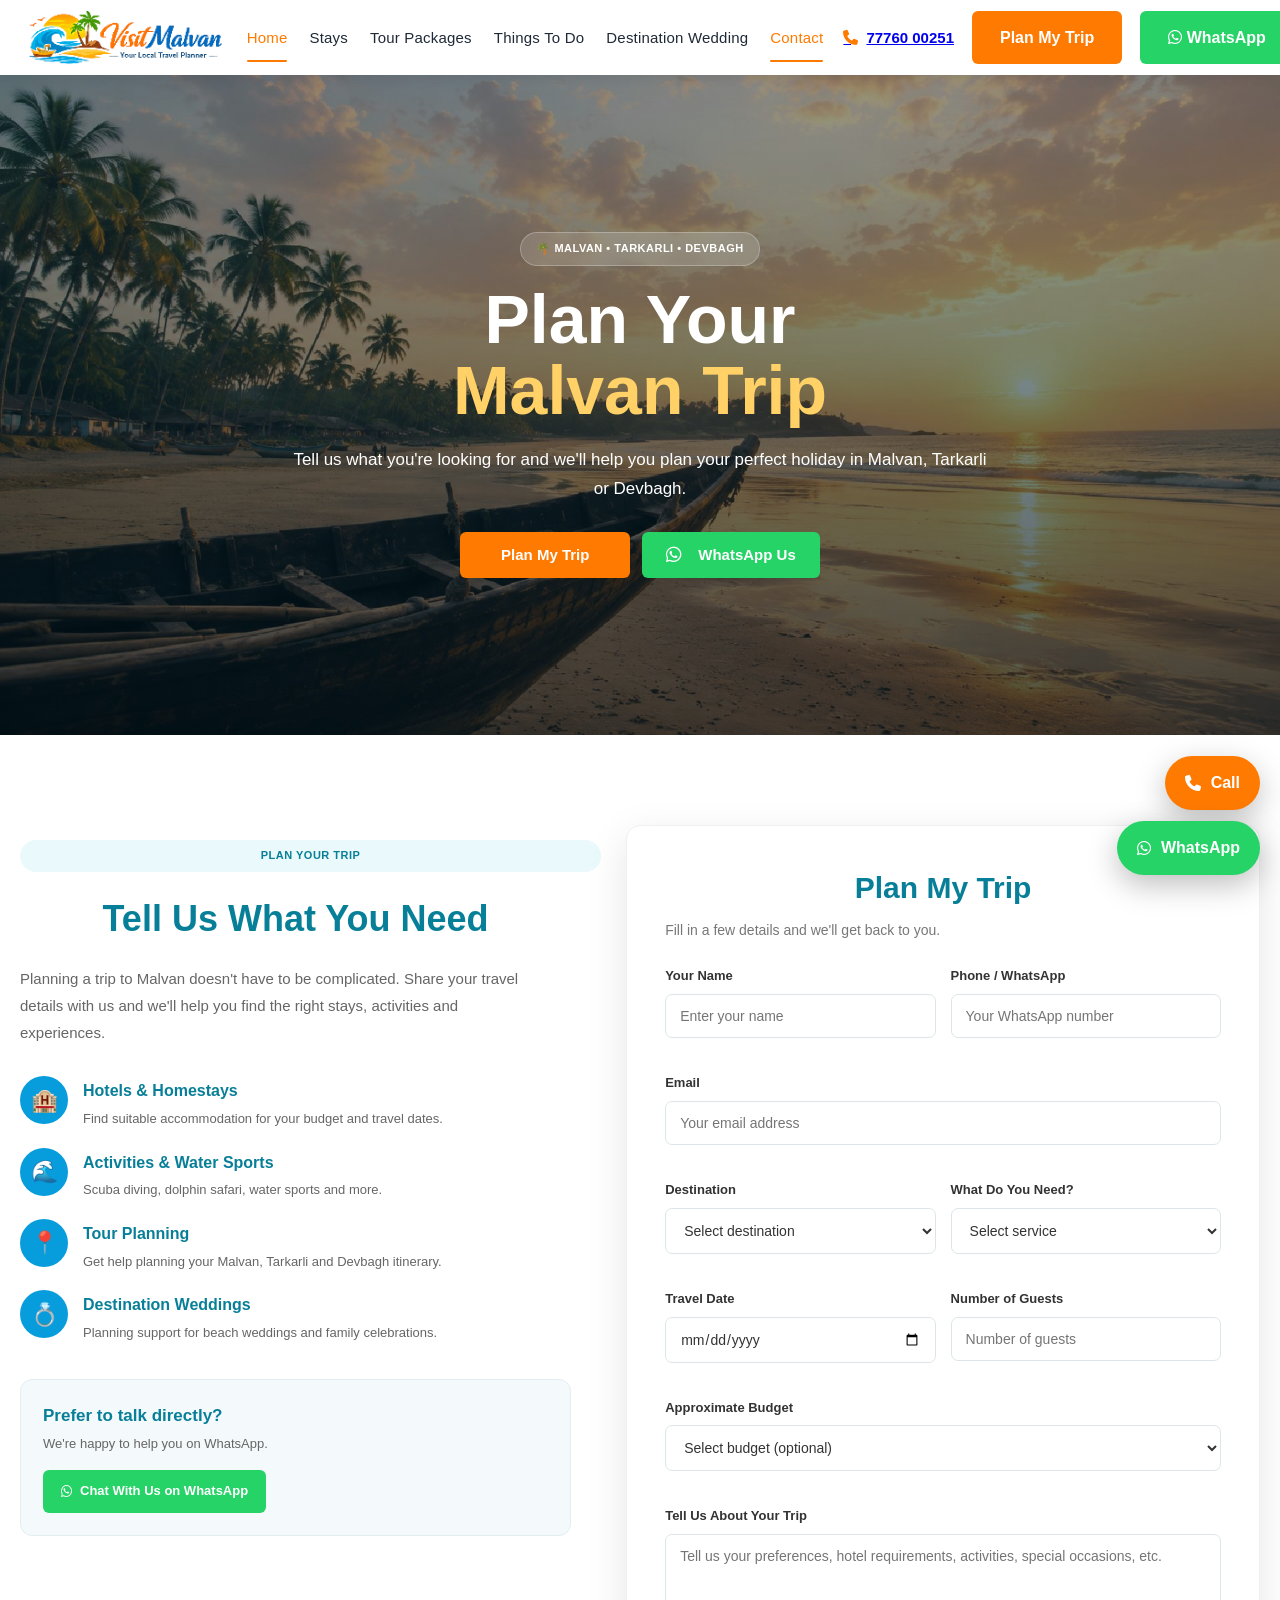
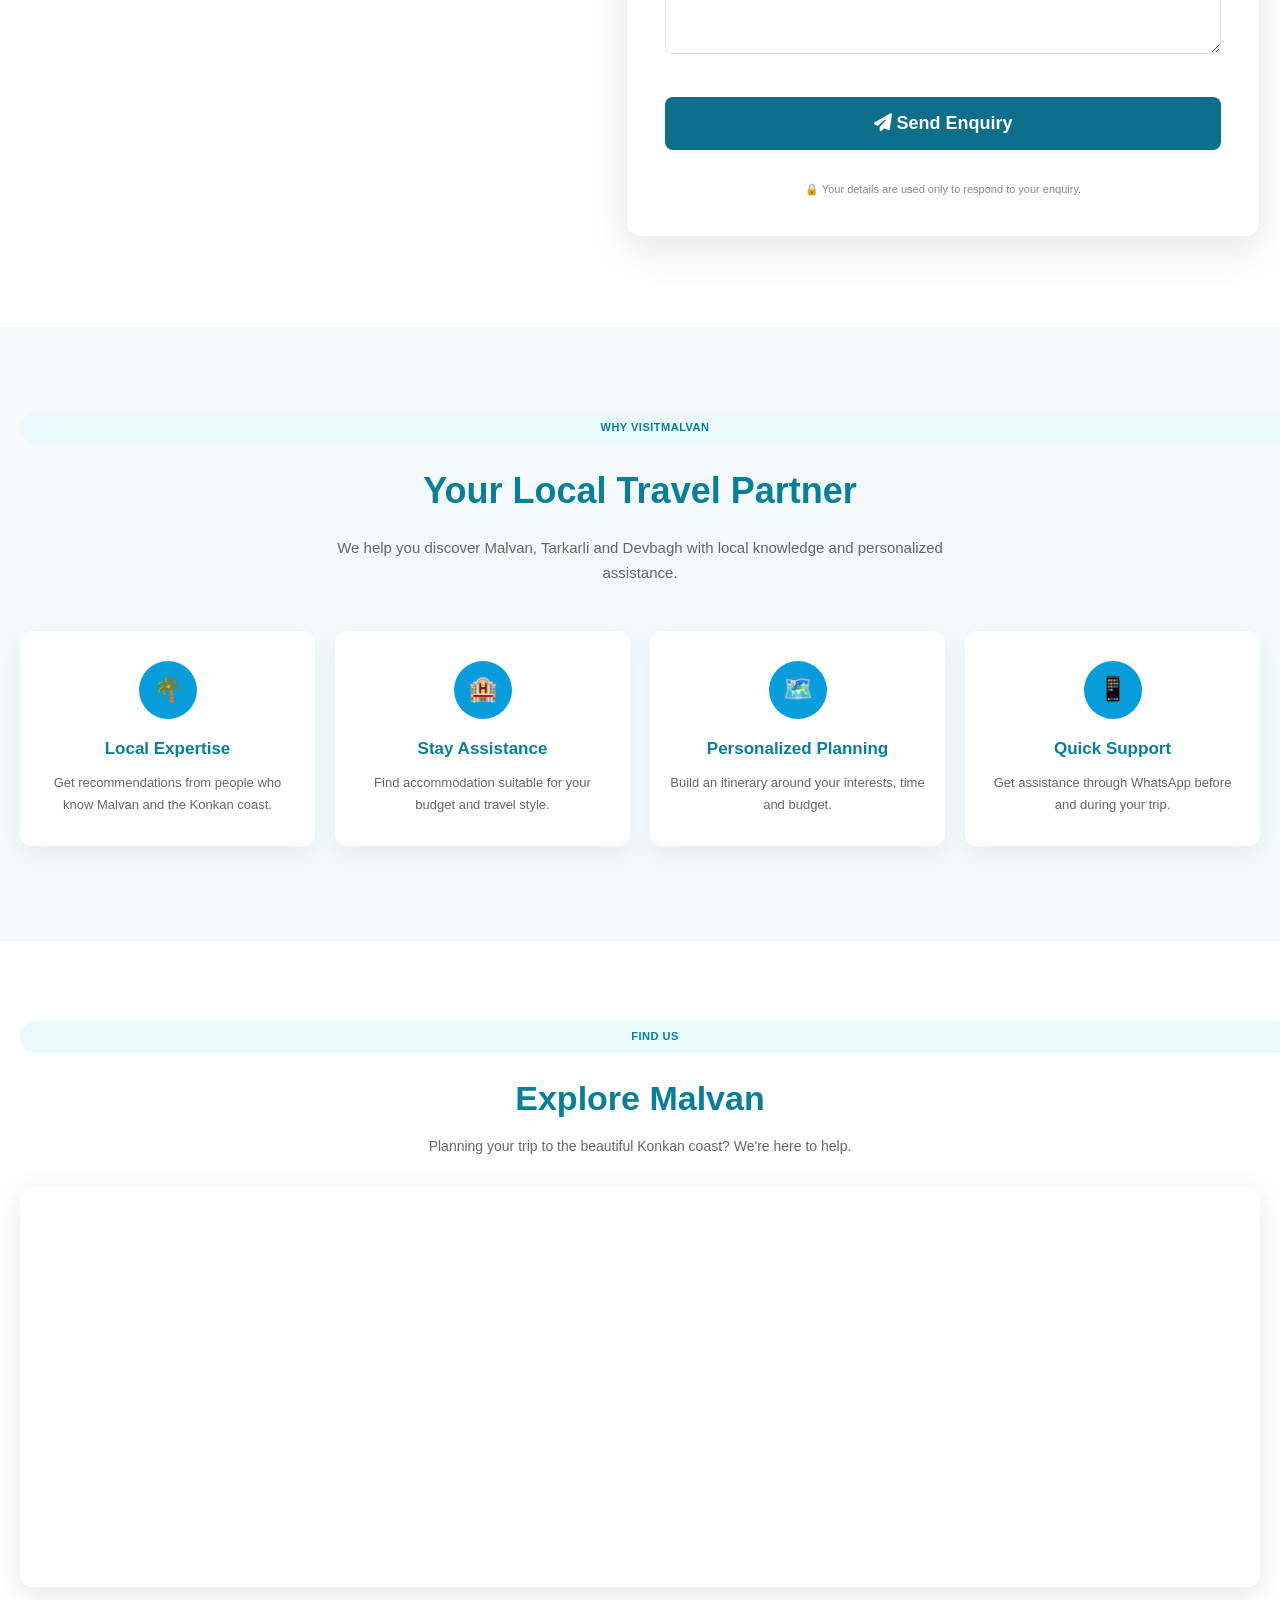
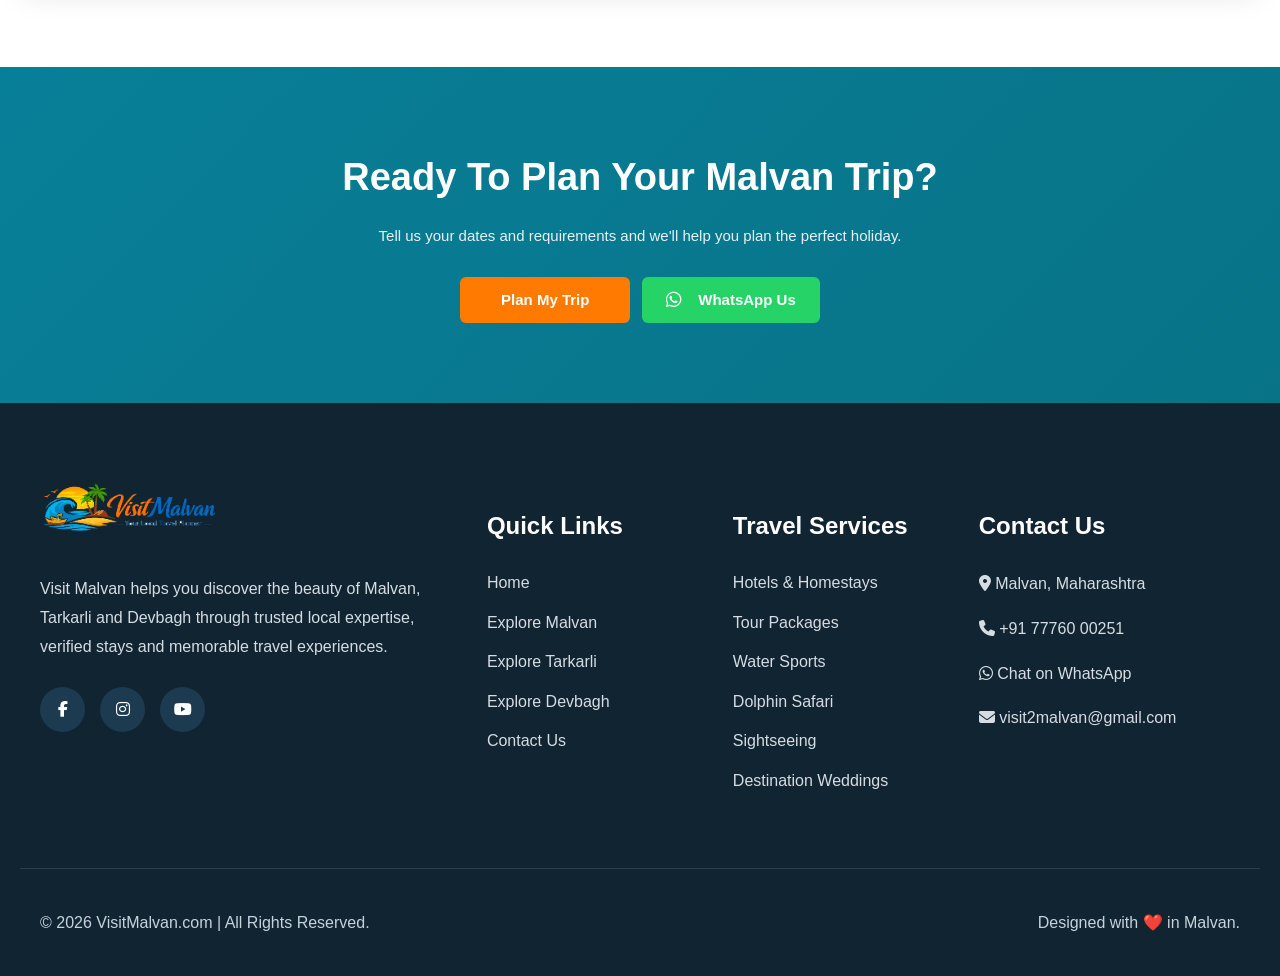
==== commit b758712e: "Update contact.html" ====
--- a/contact.html
+++ b/contact.html
@@ -3,22 +3,64 @@
 
 <head>
 
-<meta charset="UTF-8">
-<meta name="viewport" content="width=device-width, initial-scale=1.0">
-
-<title>Plan Your Malvan Trip | VisitMalvan</title>
-
-<meta name="description"
-content="Plan your Malvan, Tarkarli or Devbagh trip with VisitMalvan. Get help with hotels, tour packages, scuba diving, water sports, sightseeing and destination weddings.">
-
-<link rel="stylesheet" href="css/style.css">
+    <meta charset="UTF-8">
+    <meta name="viewport" content="width=device-width, initial-scale=1.0">
+
+    <title>Plan Your Malvan Trip | Contact VisitMalvan</title>
+
+    <meta name="description"
+          content="Plan your Malvan, Tarkarli or Devbagh trip with VisitMalvan. Enquire about hotels, tour packages, water sports, dolphin safaris, sightseeing and destination weddings.">
+
+    <meta name="robots" content="index, follow">
+
+    <link rel="canonical"
+          href="https://visitmalvan.com/contact.html">
+
+    <!-- Open Graph -->
+
+    <meta property="og:type"
+          content="website">
+
+    <meta property="og:title"
+          content="Plan Your Malvan Trip | Contact VisitMalvan">
+
+    <meta property="og:description"
+          content="Contact VisitMalvan to plan hotels, tour packages, water sports, sightseeing and holidays in Malvan, Tarkarli and Devbagh.">
+
+    <meta property="og:url"
+          content="https://visitmalvan.com/contact.html">
+
+    <meta property="og:site_name"
+          content="VisitMalvan">
+
+    <!-- Twitter -->
+
+    <meta name="twitter:card"
+          content="summary_large_image">
+
+    <meta name="twitter:title"
+          content="Plan Your Malvan Trip | Contact VisitMalvan">
+
+    <meta name="twitter:description"
+          content="Get help planning your Malvan, Tarkarli or Devbagh holiday.">
+
+    <!-- Font Awesome -->
+
+    <link rel="stylesheet"
+          href="https://cdnjs.cloudflare.com/ajax/libs/font-awesome/6.5.1/css/all.min.css">
+
+    <!-- CSS -->
+
+  <link rel="stylesheet" href="css/style.css">
 <link rel="stylesheet" href="css/contact.css">
 
-<link rel="icon" href="favicon.ico">
-<link rel="shortcut icon" href="favicon.ico">
-
-<link rel="stylesheet"
-href="https://cdnjs.cloudflare.com/ajax/libs/font-awesome/6.5.1/css/all.min.css">
+    <!-- Favicon -->
+
+    <link rel="icon"
+          href="favicon.ico">
+
+    <link rel="shortcut icon"
+          href="favicon.ico">
 
 </head>
 
--- a/css/style.css
+++ b/css/style.css
@@ -2182,28 +2182,6 @@
 }
 
 }
-.thank-you-section{
-text-align:center;
-padding:100px 20px;
-}
-
-.thank-you-section h1{
-font-size:36px;
-margin-bottom:20px;
-color:#0a6d83;
-}
-
-.thank-you-text{
-font-size:18px;
-margin-bottom:30px;
-}
-
-.thank-you-buttons{
-display:flex;
-justify-content:center;
-gap:15px;
-flex-wrap:wrap;
-}
 
 /* PREMIUM NAVIGATION STYLING */
 
@@ -4524,3 +4502,111 @@
     }
 
 }
+/* =========================================================
+   THANK YOU PAGE
+========================================================= */
+
+.thank-you-section {
+    min-height: 65vh;
+    display: flex;
+    align-items: center;
+    justify-content: center;
+    background: #f4f9fb;
+    padding: 80px 20px;
+}
+
+.thank-you-card {
+    max-width: 700px;
+    margin: 0 auto;
+    background: #ffffff;
+    padding: 55px 45px;
+    text-align: center;
+    border-radius: 16px;
+    box-shadow: 0 10px 35px rgba(0, 0, 0, 0.08);
+}
+
+.thank-you-icon {
+    width: 70px;
+    height: 70px;
+    margin: 0 auto 22px;
+    border-radius: 50%;
+    background: #12c968;
+    color: #ffffff;
+    display: flex;
+    align-items: center;
+    justify-content: center;
+    font-size: 38px;
+    font-weight: 700;
+}
+
+.thank-you-card h1 {
+    margin: 0 0 10px;
+    color: #087c92;
+    font-size: 36px;
+}
+
+.thank-you-card h2 {
+    margin: 0 0 22px;
+    color: #333;
+    font-size: 22px;
+}
+
+.thank-you-text {
+    max-width: 580px;
+    margin: 10px auto;
+    color: #666;
+    line-height: 1.8;
+    font-size: 15px;
+}
+
+.thank-you-buttons {
+    display: flex;
+    justify-content: center;
+    gap: 12px;
+    margin-top: 30px;
+    flex-wrap: wrap;
+}
+
+.thank-you-note {
+    margin-top: 25px;
+    color: #888;
+    font-size: 13px;
+}
+
+
+/* MOBILE */
+
+@media (max-width: 600px) {
+
+    .thank-you-section {
+        min-height: 60vh;
+        padding: 50px 15px;
+    }
+
+    .thank-you-card {
+        padding: 40px 22px;
+    }
+
+    .thank-you-card h1 {
+        font-size: 30px;
+    }
+
+    .thank-you-card h2 {
+        font-size: 19px;
+    }
+
+    .thank-you-text {
+        font-size: 14px;
+    }
+
+    .thank-you-buttons {
+        flex-direction: column;
+        align-items: stretch;
+    }
+
+    .thank-you-buttons a {
+        width: 100%;
+        box-sizing: border-box;
+    }
+
+}
--- a/css/contact.css
+++ b/css/contact.css
@@ -0,0 +1,694 @@
+/* =========================================================
+   CONTACT / PLAN MY TRIP PAGE
+   VisitMalvan
+   ========================================================= */
+
+.contact-hero {
+    position: relative;
+    min-height: 500px;
+
+    display: flex;
+    align-items: center;
+    justify-content: center;
+
+    text-align: center;
+
+    background:
+        url("../images/contact-hero.jpg")
+        center center / cover
+        no-repeat;
+
+    color: #fff;
+    overflow: hidden;
+}
+
+.contact-hero-overlay {
+    position: absolute;
+    inset: 0;
+
+    background:
+        linear-gradient(
+            rgba(0, 45, 60, .40),
+            rgba(0, 20, 30, .68)
+        );
+}
+
+.contact-hero .container {
+    position: relative;
+    z-index: 2;
+}
+
+.contact-hero-content {
+    max-width: 800px;
+    margin: auto;
+}
+
+.contact-badge,
+.section-label {
+    display: inline-block;
+
+    padding: 7px 15px;
+
+    border-radius: 50px;
+
+    background: #eaf9fc;
+
+    color: #087f98;
+
+    font-size: 11px;
+    font-weight: 700;
+
+    letter-spacing: .5px;
+
+    margin-bottom: 18px;
+}
+
+.contact-hero .contact-badge {
+    background: rgba(255,255,255,.15);
+    color: #fff;
+    border: 1px solid rgba(255,255,255,.25);
+
+    backdrop-filter: blur(8px);
+}
+
+.contact-hero h1 {
+    margin: 0 0 20px;
+
+    color: #fff;
+
+    font-size: clamp(42px, 6vw, 68px);
+    line-height: 1.05;
+
+    font-weight: 800;
+}
+
+.contact-hero h1 span {
+    display: block;
+    color: #FFD166;
+}
+
+.contact-hero p {
+    max-width: 700px;
+
+    margin: 0 auto 28px;
+
+    color: #fff;
+
+    font-size: 17px;
+    line-height: 1.7;
+}
+
+.contact-hero-buttons {
+    display: flex;
+    justify-content: center;
+
+    gap: 12px;
+    flex-wrap: wrap;
+}
+
+
+/* =========================================================
+   MAIN CONTACT AREA
+   ========================================================= */
+
+.contact-main {
+    padding: 90px 0;
+
+    background: #fff;
+}
+
+.contact-grid {
+    display: grid;
+
+    grid-template-columns: 1fr 1.15fr;
+
+    gap: 55px;
+
+    align-items: start;
+}
+
+.contact-info {
+    padding-top: 15px;
+}
+
+.contact-info h2 {
+    margin: 0 0 18px;
+
+    color: #087f98;
+
+    font-size: 36px;
+}
+
+.contact-description {
+    color: #666;
+
+    font-size: 15px;
+    line-height: 1.8;
+
+    max-width: 520px;
+}
+
+
+/* =========================================================
+   HELP LIST
+   ========================================================= */
+
+.help-list {
+    margin-top: 30px;
+
+    display: flex;
+    flex-direction: column;
+
+    gap: 18px;
+}
+
+.help-item {
+    display: flex;
+
+    gap: 15px;
+
+    align-items: flex-start;
+}
+
+.help-icon {
+    flex: 0 0 48px;
+
+    width: 48px;
+    height: 48px;
+
+    display: flex;
+    align-items: center;
+    justify-content: center;
+
+    border-radius: 50%;
+
+    background: #079ddd;
+
+    font-size: 22px;
+}
+
+.help-item h3 {
+    margin: 2px 0 5px;
+
+    color: #087f98;
+
+    font-size: 16px;
+}
+
+.help-item p {
+    margin: 0;
+
+    color: #666;
+
+    font-size: 13px;
+    line-height: 1.6;
+}
+
+
+/* =========================================================
+   DIRECT WHATSAPP
+   ========================================================= */
+
+.direct-contact {
+    margin-top: 35px;
+
+    padding: 22px;
+
+    border-radius: 12px;
+
+    background: #f4f9fb;
+
+    border: 1px solid #e3eef1;
+}
+
+.direct-contact h3 {
+    margin: 0 0 5px;
+
+    color: #087f98;
+
+    font-size: 17px;
+}
+
+.direct-contact p {
+    margin: 0 0 15px;
+
+    color: #666;
+
+    font-size: 13px;
+}
+
+.direct-whatsapp {
+    display: inline-flex;
+
+    align-items: center;
+    gap: 8px;
+
+    padding: 11px 18px;
+
+    border-radius: 6px;
+
+    background: #25D366;
+
+    color: #fff;
+
+    text-decoration: none;
+
+    font-size: 13px;
+    font-weight: 600;
+
+    transition: .25s;
+}
+
+.direct-whatsapp:hover {
+    transform: translateY(-2px);
+}
+
+
+/* =========================================================
+   ENQUIRY CARD
+   ========================================================= */
+
+.enquiry-card {
+    padding: 38px;
+
+    background: #fff;
+
+    border-radius: 14px;
+
+    box-shadow:
+        0 12px 40px rgba(0,0,0,.10);
+
+    border: 1px solid #edf1f3;
+}
+
+.enquiry-card h2 {
+    margin: 0 0 7px;
+
+    color: #087f98;
+
+    font-size: 30px;
+}
+
+.form-intro {
+    margin: 0 0 25px;
+
+    color: #777;
+
+    font-size: 14px;
+}
+
+
+/* =========================================================
+   FORM
+   ========================================================= */
+
+.enquiry-form {
+    width: 100%;
+}
+
+.form-row {
+    display: grid;
+
+    grid-template-columns: 1fr 1fr;
+
+    gap: 15px;
+}
+
+.form-group {
+    margin-bottom: 17px;
+}
+
+.form-group label {
+    display: block;
+
+    margin-bottom: 7px;
+
+    color: #333;
+
+    font-size: 13px;
+    font-weight: 600;
+}
+
+.enquiry-form input,
+.enquiry-form select,
+.enquiry-form textarea {
+    width: 100%;
+
+    box-sizing: border-box;
+
+    padding: 13px 14px;
+
+    border: 1px solid #dce6ea;
+
+    border-radius: 7px;
+
+    background: #fff;
+
+    color: #333;
+
+    font-family: inherit;
+
+    font-size: 14px;
+
+    outline: none;
+
+    transition:
+        border-color .2s,
+        box-shadow .2s;
+}
+
+.enquiry-form input:focus,
+.enquiry-form select:focus,
+.enquiry-form textarea:focus {
+    border-color: #079ddd;
+
+    box-shadow:
+        0 0 0 3px rgba(7,157,221,.10);
+}
+
+.enquiry-form textarea {
+    resize: vertical;
+
+    min-height: 120px;
+}
+
+.submit-btn {
+    width: 100%;
+
+    padding: 14px 20px;
+
+    border: none;
+
+    border-radius: 7px;
+
+    background: #ff7900;
+
+    color: #fff;
+
+    font-family: inherit;
+
+    font-size: 15px;
+    font-weight: 700;
+
+    cursor: pointer;
+
+    transition: .25s;
+}
+
+.submit-btn:hover {
+    background: #e96d00;
+
+    transform: translateY(-2px);
+}
+
+.form-note {
+    margin: 13px 0 0;
+
+    text-align: center;
+
+    color: #888;
+
+    font-size: 11px;
+}
+
+
+/* =========================================================
+   WHY VISITMALVAN
+   ========================================================= */
+
+.contact-why {
+    padding: 85px 0 95px;
+
+    background: #f4f9fb;
+
+    text-align: center;
+}
+
+.contact-why h2 {
+    margin: 0 0 15px;
+
+    color: #087f98;
+
+    font-size: 36px;
+}
+
+.section-subtitle {
+    max-width: 650px;
+
+    margin: 0 auto;
+
+    color: #666;
+
+    font-size: 15px;
+    line-height: 1.7;
+}
+
+.contact-features {
+    display: grid;
+
+    grid-template-columns: repeat(4, 1fr);
+
+    gap: 20px;
+
+    margin-top: 45px;
+}
+
+.contact-feature {
+    padding: 30px 20px;
+
+    background: #fff;
+
+    border-radius: 12px;
+
+    box-shadow:
+        0 8px 25px rgba(0,0,0,.06);
+
+    transition: .3s;
+}
+
+.contact-feature:hover {
+    transform: translateY(-5px);
+}
+
+.contact-feature-icon {
+    width: 58px;
+    height: 58px;
+
+    display: flex;
+    align-items: center;
+    justify-content: center;
+
+    margin: 0 auto 16px;
+
+    border-radius: 50%;
+
+    background: #079ddd;
+
+    font-size: 24px;
+}
+
+.contact-feature h3 {
+    margin: 0 0 10px;
+
+    color: #087f98;
+
+    font-size: 17px;
+}
+
+.contact-feature p {
+    margin: 0;
+
+    color: #666;
+
+    font-size: 13px;
+
+    line-height: 1.7;
+}
+
+
+/* =========================================================
+   MAP
+   ========================================================= */
+
+.contact-map {
+    padding: 80px 0;
+
+    background: #fff;
+
+    text-align: center;
+}
+
+.contact-map h2 {
+    margin: 0 0 10px;
+
+    color: #087f98;
+
+    font-size: 34px;
+}
+
+.contact-map > .container > p {
+    margin: 0 auto 30px;
+
+    color: #666;
+
+    font-size: 14px;
+}
+
+.map-wrapper {
+    overflow: hidden;
+
+    border-radius: 12px;
+
+    box-shadow:
+        0 8px 30px rgba(0,0,0,.10);
+}
+
+.map-wrapper iframe {
+    display: block;
+}
+
+
+/* =========================================================
+   FINAL CTA
+   ========================================================= */
+
+.contact-cta {
+    padding: 80px 0;
+
+    background:
+        linear-gradient(
+            135deg,
+            #087f98,
+            #087387
+        );
+
+    color: #fff;
+
+    text-align: center;
+}
+
+.contact-cta h2 {
+    margin: 0 0 15px;
+
+    color: #fff;
+
+    font-size: 38px;
+}
+
+.contact-cta p {
+    max-width: 650px;
+
+    margin: 0 auto 28px;
+
+    color: rgba(255,255,255,.9);
+
+    font-size: 15px;
+
+    line-height: 1.7;
+}
+
+.contact-cta-buttons {
+    display: flex;
+
+    justify-content: center;
+
+    gap: 12px;
+
+    flex-wrap: wrap;
+}
+
+
+/* =========================================================
+   TABLET
+   ========================================================= */
+
+@media (max-width: 900px) {
+
+    .contact-grid {
+        grid-template-columns: 1fr;
+
+        gap: 45px;
+    }
+
+    .contact-features {
+        grid-template-columns: repeat(2, 1fr);
+    }
+
+}
+
+
+/* =========================================================
+   MOBILE
+   ========================================================= */
+
+@media (max-width: 600px) {
+
+    .contact-hero {
+        min-height: 560px;
+    }
+
+    .contact-hero h1 {
+        font-size: 42px;
+    }
+
+    .contact-hero p {
+        font-size: 14px;
+    }
+
+    .contact-main {
+        padding: 55px 0;
+    }
+
+    .contact-info h2 {
+        font-size: 29px;
+    }
+
+    .contact-grid {
+        gap: 35px;
+    }
+
+    .enquiry-card {
+        padding: 25px 18px;
+    }
+
+    .enquiry-card h2 {
+        font-size: 27px;
+    }
+
+    .form-row {
+        grid-template-columns: 1fr;
+
+        gap: 0;
+    }
+
+    .contact-features {
+        grid-template-columns: 1fr;
+
+        gap: 14px;
+
+        margin-top: 30px;
+    }
+
+    .contact-why,
+    .contact-map {
+        padding: 60px 0;
+    }
+
+    .contact-why h2,
+    .contact-map h2 {
+        font-size: 29px;
+    }
+
+    .contact-cta {
+        padding: 60px 20px;
+    }
+
+    .contact-cta h2 {
+        font-size: 29px;
+    }
+
+    .map-wrapper iframe {
+        height: 300px;
+    }
+
+}
